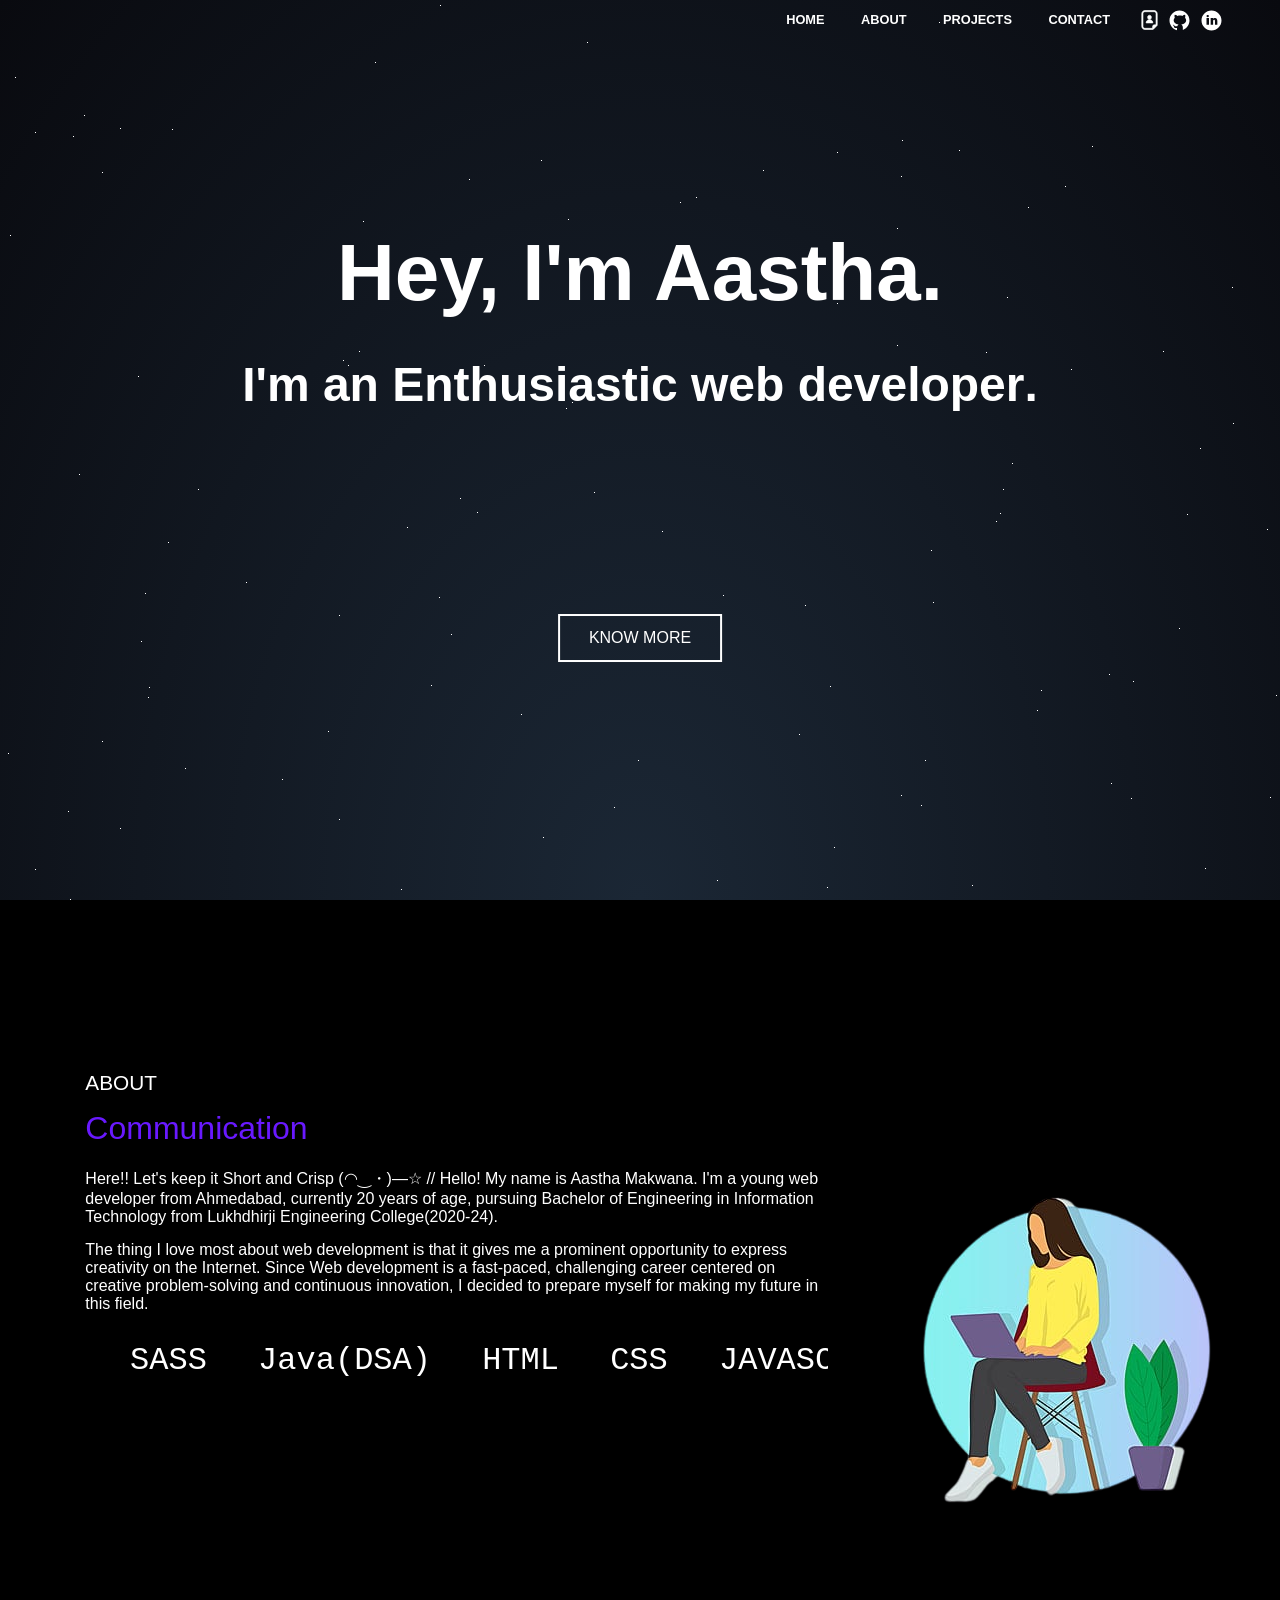
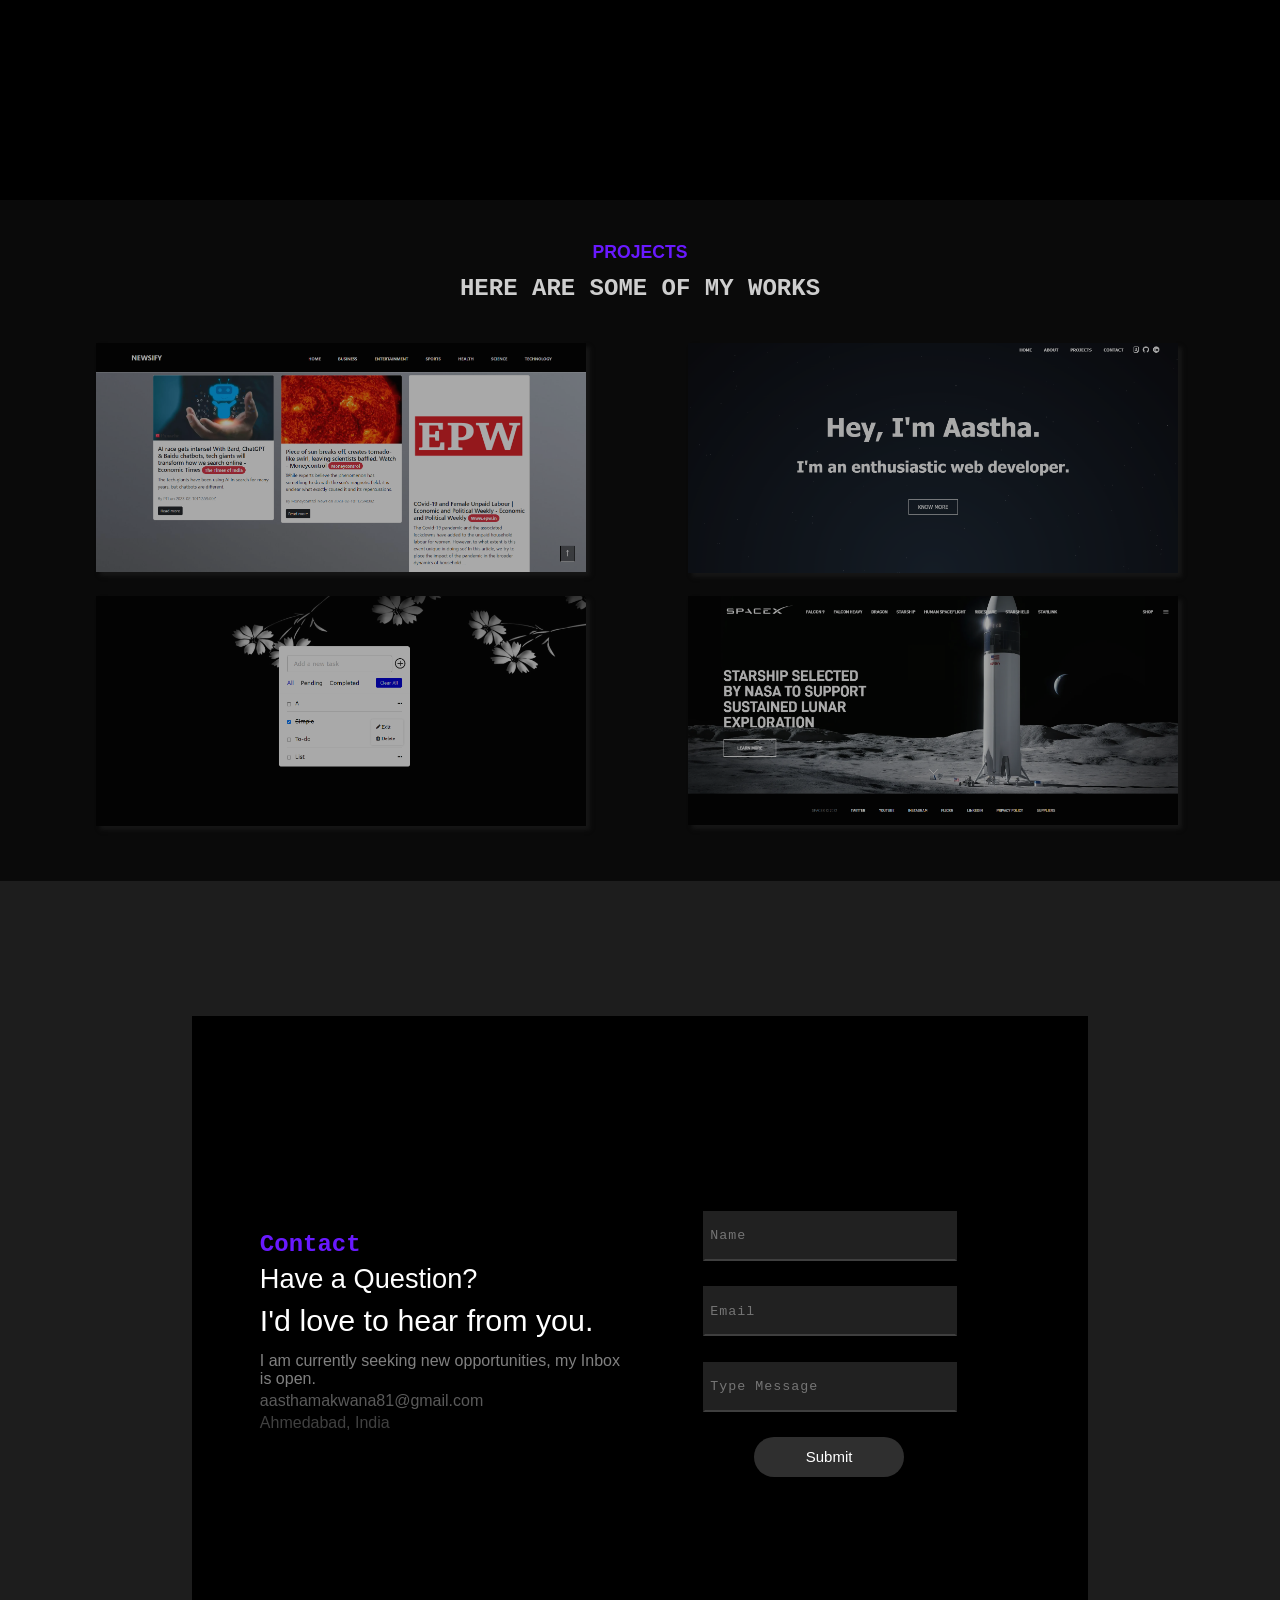
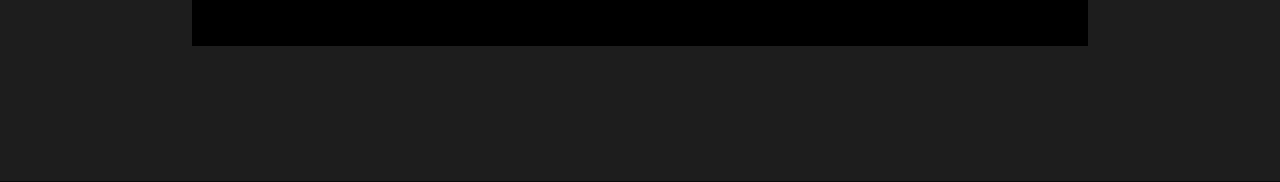
==== index.html @ 61e545b4 "Add files via upload" ====
<!DOCTYPE html>
<html lang="en">
<head>
    <meta charset="UTF-8">
    <meta http-equiv="X-UA-Compatible" content="IE=edge">
    <meta name="viewport" content="width=device-width, initial-scale=1.0">
    <link rel="stylesheet" href="style.css">
    <link rel="stylesheet" href="main.css">
    <link rel="apple-touch-icon" sizes="180x180" href="/apple-touch-icon.png">
    <link rel="icon" type="image/png" sizes="32x32" href="/favicon-32x32.png">
    <link rel="icon" type="image/png" sizes="16x16" href="/favicon-16x16.png">
    <link rel="manifest" href="/site.webmanifest">
    <title>Aastha | Portfolio</title>
</head>

<body>
    <div class="maincon">
        <header>

            <nav id="navbar">
                <ul>
                    <li><a href="#home">HOME</a></li>
                    <li><a href="#about">ABOUT</a></li>
                    <li><a href="#projects">PROJECTS</a></li>
                    <li><a href="#contact" class="li4contact">CONTACT</a></li>
                </ul>
                <!-- #toolbar=0 -->
                <a href="Aastha (6) (1).pdf" target="_blank" class="download-icon tooltip"
                    style="padding:8px; padding-left: 30px; padding-right: 0; padding-top: 10px;">
                    <span class="tooltiptext3">Resume</span>
                    <svg height="20" width="19" style="fill:#000000;" version="1.1" id="_x32_"
                        xmlns="http://www.w3.org/2000/svg" xmlns:xlink="http://www.w3.org/1999/xlink"
                        viewBox="0 0 512.00 512.00" xml:space="preserve" fill="#ffffff" stroke="#ffffff"
                        stroke-width="16.896" transform="matrix(1, 0, 0, 1, 0, 0)rotate(0)">
                        <g id="SVGRepo_bgCarrier" stroke-width="0"></g>
                        <g id="SVGRepo_tracerCarrier" stroke-linecap="round" stroke-linejoin="round" stroke="#CCCCCC"
                            stroke-width="2.048"></g>
                        <g id="SVGRepo_iconCarrier">
                            <style type="text/css">
                                .st0 {
                                    fill: #ffffff;
                                }
                            </style>
                            <g>
                                <path class="st0"
                                    d="M276.239,252.183c-6.37,2.127-13.165,3.308-20.239,3.308c-7.074,0-13.87-1.181-20.24-3.308 c-46.272,7.599-70.489,41.608-70.489,82.877H256h90.728C346.728,293.791,322.515,259.782,276.239,252.183z">
                                </path>
                                <path class="st0"
                                    d="M256,240.788c27.43,0,49.658-22.24,49.658-49.666v-14.087c0-27.426-22.228-49.659-49.658-49.659 c-27.43,0-49.658,22.233-49.658,49.659v14.087C206.342,218.548,228.57,240.788,256,240.788z">
                                </path>
                                <path class="st0"
                                    d="M378.4,0H133.582C86.234,0,47.7,38.542,47.7,85.899v340.22C47.7,473.476,86.234,512,133.582,512h205.695 h13.175l9.318-9.301l93.229-93.229l9.301-9.31v-13.174V85.899C464.3,38.542,425.766,0,378.4,0z M432.497,386.985H384.35 c-24.882,0-45.074,20.183-45.074,45.073v48.139H133.582c-29.866,0-54.078-24.221-54.078-54.078V85.899 c0-29.874,24.212-54.096,54.078-54.096H378.4c29.876,0,54.096,24.222,54.096,54.096V386.985z">
                                </path>
                            </g>
                        </g>
                    </svg>
                </a>

                <a href="https://github.com/Aurora26623" target="_blank" class="git-icon tooltip"
                    style="padding:8px; padding-right: 0;">
                    <span class="tooltiptext">Github</span>
                    <svg xmlns="http://www.w3.org/2000/svg" x="0px" y="0px" width="25" height="25" viewBox="0,0,256,256"
                        style="fill:#000000;">
                        <g fill-opacity="0" fill="#dddddd" fill-rule="nonzero" stroke="none" stroke-width="1"
                            stroke-linecap="butt" stroke-linejoin="miter" stroke-miterlimit="10" stroke-dasharray=""
                            stroke-dashoffset="0" font-family="none" font-weight="none" font-size="none"
                            text-anchor="none" style="mix-blend-mode: normal">
                            <path d="M0,256v-256h256v256z" id="bgRectangle"></path>
                        </g>
                        <g fill="#ffffff" fill-rule="nonzero" stroke="none" stroke-width="1" stroke-linecap="butt"
                            stroke-linejoin="miter" stroke-miterlimit="10" stroke-dasharray="" stroke-dashoffset="0"
                            font-family="none" font-weight="none" font-size="none" text-anchor="none"
                            style="mix-blend-mode: normal">
                            <g transform="scale(8.53333,8.53333)">
                                <path
                                    d="M15,3c-6.627,0 -12,5.373 -12,12c0,5.623 3.872,10.328 9.092,11.63c-0.056,-0.162 -0.092,-0.35 -0.092,-0.583v-2.051c-0.487,0 -1.303,0 -1.508,0c-0.821,0 -1.551,-0.353 -1.905,-1.009c-0.393,-0.729 -0.461,-1.844 -1.435,-2.526c-0.289,-0.227 -0.069,-0.486 0.264,-0.451c0.615,0.174 1.125,0.596 1.605,1.222c0.478,0.627 0.703,0.769 1.596,0.769c0.433,0 1.081,-0.025 1.691,-0.121c0.328,-0.833 0.895,-1.6 1.588,-1.962c-3.996,-0.411 -5.903,-2.399 -5.903,-5.098c0,-1.162 0.495,-2.286 1.336,-3.233c-0.276,-0.94 -0.623,-2.857 0.106,-3.587c1.798,0 2.885,1.166 3.146,1.481c0.896,-0.307 1.88,-0.481 2.914,-0.481c1.036,0 2.024,0.174 2.922,0.483c0.258,-0.313 1.346,-1.483 3.148,-1.483c0.732,0.731 0.381,2.656 0.102,3.594c0.836,0.945 1.328,2.066 1.328,3.226c0,2.697 -1.904,4.684 -5.894,5.097c1.098,0.573 1.899,2.183 1.899,3.396v2.734c0,0.104 -0.023,0.179 -0.035,0.268c4.676,-1.639 8.035,-6.079 8.035,-11.315c0,-6.627 -5.373,-12 -12,-12z">
                                </path>
                            </g>
                        </g>
                    </svg>
                </a>
                <a href="https://www.linkedin.com/in/aastha-makwana-321952209/" target="_blank"
                    class="linkedin-icon tooltip" style="padding:8px; padding-left: 7px;">
                    <span class="tooltiptext2">Linkedin</span>
                    <svg xmlns="http://www.w3.org/2000/svg" x="0px" y="0px" width="25" height="25" viewBox="0,0,256,256"
                        style="fill:#000000;">
                        <g fill-opacity="0" fill="#0f1922" fill-rule="nonzero" stroke="none" stroke-width="1"
                            stroke-linecap="butt" stroke-linejoin="miter" stroke-miterlimit="10" stroke-dasharray=""
                            stroke-dashoffset="0" font-family="none" font-weight="none" font-size="none"
                            text-anchor="none" style="mix-blend-mode: normal">
                            <path d="M0,256v-256h256v256z" id="bgRectangle"></path>
                        </g>
                        <g fill="#ffffff" fill-rule="nonzero" stroke="none" stroke-width="1" stroke-linecap="butt"
                            stroke-linejoin="miter" stroke-miterlimit="10" stroke-dasharray="" stroke-dashoffset="0"
                            font-family="none" font-weight="none" font-size="none" text-anchor="none"
                            style="mix-blend-mode: normal">
                            <g transform="scale(8.53333,8.53333)">
                                <path
                                    d="M15,3c-6.627,0 -12,5.373 -12,12c0,6.627 5.373,12 12,12c6.627,0 12,-5.373 12,-12c0,-6.627 -5.373,-12 -12,-12zM10.496,8.403c0.842,0 1.403,0.561 1.403,1.309c0,0.748 -0.561,1.309 -1.496,1.309c-0.842,0.001 -1.403,-0.561 -1.403,-1.309c0,-0.748 0.561,-1.309 1.496,-1.309zM12,20h-3v-8h3zM22,20h-2.824v-4.372c0,-1.209 -0.753,-1.488 -1.035,-1.488c-0.282,0 -1.224,0.186 -1.224,1.488c0,0.186 0,4.372 0,4.372h-2.917v-8h2.918v1.116c0.376,-0.651 1.129,-1.116 2.541,-1.116c1.412,0 2.541,1.116 2.541,3.628z">
                                </path>
                            </g>
                        </g>
                    </svg>
                </a>

            </nav>


        </header>

        <div class="everything">

            <div class="center" id="preloader">
                <div class="wave"></div>
                <div class="wave"></div>
                <div class="wave"></div>
                <div class="wave"></div>
                <div class="wave"></div>
                <div class="wave"></div>
                <div class="wave"></div>
                <div class="wave"></div>
                <div class="wave"></div>
                <div class="wave"></div>
            </div>

            <section id="home">
                <div id="hamburger-icon" onclick="toggleMobileMenu(this)">
                    <div class="bar1"></div>
                    <div class="bar2"></div>
                    <div class="bar3"></div>
                    <ul class="mobile-menu">
                        <li style="margin-top: 8rem;"><a href="#home">Home</a></li>
                        <li><a href="#about">About</a></li>
                        <li><a href="#projects">Projects</a></li>
                        <li><a a href="#contact">Contact</a></li>
                        <hr style="width:20%; color:grey; opacity: 0.1; margin-top: 15px; margin-bottom: 10px;">
                        <li>
                            <a href="Aastha (6) (1).pdf" target="_blank" class="download-icon" style="padding:8px; padding-right: 0;">
                                <svg height="20" width="20" style="fill:#000000;" version="1.1" id="_x32_"
                                    xmlns="http://www.w3.org/2000/svg" xmlns:xlink="http://www.w3.org/1999/xlink"
                                    viewBox="0 0 512.00 512.00" xml:space="preserve" fill="#ffffff" stroke="#ffffff"
                                    stroke-width="16.896" transform="matrix(1, 0, 0, 1, 0, 0)rotate(0)">
                                    <g id="SVGRepo_bgCarrier" stroke-width="0"></g>
                                    <g id="SVGRepo_tracerCarrier" stroke-linecap="round" stroke-linejoin="round"
                                        stroke="#CCCCCC" stroke-width="2.048"></g>
                                    <g id="SVGRepo_iconCarrier">
                                        <style type="text/css">
                                            .st0 {
                                                fill: #ffffff;
                                            }
                                        </style>
                                        <g>
                                            <path class="st0"
                                                d="M276.239,252.183c-6.37,2.127-13.165,3.308-20.239,3.308c-7.074,0-13.87-1.181-20.24-3.308 c-46.272,7.599-70.489,41.608-70.489,82.877H256h90.728C346.728,293.791,322.515,259.782,276.239,252.183z">
                                            </path>
                                            <path class="st0"
                                                d="M256,240.788c27.43,0,49.658-22.24,49.658-49.666v-14.087c0-27.426-22.228-49.659-49.658-49.659 c-27.43,0-49.658,22.233-49.658,49.659v14.087C206.342,218.548,228.57,240.788,256,240.788z">
                                            </path>
                                            <path class="st0"
                                                d="M378.4,0H133.582C86.234,0,47.7,38.542,47.7,85.899v340.22C47.7,473.476,86.234,512,133.582,512h205.695 h13.175l9.318-9.301l93.229-93.229l9.301-9.31v-13.174V85.899C464.3,38.542,425.766,0,378.4,0z M432.497,386.985H384.35 c-24.882,0-45.074,20.183-45.074,45.073v48.139H133.582c-29.866,0-54.078-24.221-54.078-54.078V85.899 c0-29.874,24.212-54.096,54.078-54.096H378.4c29.876,0,54.096,24.222,54.096,54.096V386.985z">
                                            </path>
                                        </g>
                                    </g>
                                </svg>
                            </a>

                            <a href="https://github.com/Aurora26623" target="_blank" class="git-icon"
                                style="padding:8px; padding-right: 0;">
                                <svg xmlns="http://www.w3.org/2000/svg" x="0px" y="0px" width="25" height="25"
                                    viewBox="0,0,256,256" style="fill:#000000;">
                                    <g fill-opacity="0" fill="#dddddd" fill-rule="nonzero" stroke="none"
                                        stroke-width="1" stroke-linecap="butt" stroke-linejoin="miter"
                                        stroke-miterlimit="10" stroke-dasharray="" stroke-dashoffset="0"
                                        font-family="none" font-weight="none" font-size="none" text-anchor="none"
                                        style="mix-blend-mode: normal">
                                        <path d="M0,256v-256h256v256z" id="bgRectangle"></path>
                                    </g>
                                    <g fill="#ffffff" fill-rule="nonzero" stroke="none" stroke-width="1"
                                        stroke-linecap="butt" stroke-linejoin="miter" stroke-miterlimit="10"
                                        stroke-dasharray="" stroke-dashoffset="0" font-family="none" font-weight="none"
                                        font-size="none" text-anchor="none" style="mix-blend-mode: normal">
                                        <g transform="scale(8.53333,8.53333)">
                                            <path
                                                d="M15,3c-6.627,0 -12,5.373 -12,12c0,5.623 3.872,10.328 9.092,11.63c-0.056,-0.162 -0.092,-0.35 -0.092,-0.583v-2.051c-0.487,0 -1.303,0 -1.508,0c-0.821,0 -1.551,-0.353 -1.905,-1.009c-0.393,-0.729 -0.461,-1.844 -1.435,-2.526c-0.289,-0.227 -0.069,-0.486 0.264,-0.451c0.615,0.174 1.125,0.596 1.605,1.222c0.478,0.627 0.703,0.769 1.596,0.769c0.433,0 1.081,-0.025 1.691,-0.121c0.328,-0.833 0.895,-1.6 1.588,-1.962c-3.996,-0.411 -5.903,-2.399 -5.903,-5.098c0,-1.162 0.495,-2.286 1.336,-3.233c-0.276,-0.94 -0.623,-2.857 0.106,-3.587c1.798,0 2.885,1.166 3.146,1.481c0.896,-0.307 1.88,-0.481 2.914,-0.481c1.036,0 2.024,0.174 2.922,0.483c0.258,-0.313 1.346,-1.483 3.148,-1.483c0.732,0.731 0.381,2.656 0.102,3.594c0.836,0.945 1.328,2.066 1.328,3.226c0,2.697 -1.904,4.684 -5.894,5.097c1.098,0.573 1.899,2.183 1.899,3.396v2.734c0,0.104 -0.023,0.179 -0.035,0.268c4.676,-1.639 8.035,-6.079 8.035,-11.315c0,-6.627 -5.373,-12 -12,-12z">
                                            </path>
                                        </g>
                                    </g>
                                </svg>
                            </a>

                            <a href="https://www.linkedin.com/in/aastha-makwana-321952209/" target="_blank"
                                class="linkedin-icon" style=" padding:8px; padding-left: 7px;">
                                <svg xmlns="http://www.w3.org/2000/svg" x="0px" y="0px" width="25" height="25"
                                    viewBox="0,0,256,256" style="fill:#000000;">
                                    <g fill-opacity="0" fill="#0f1922" fill-rule="nonzero" stroke="none"
                                        stroke-width="1" stroke-linecap="butt" stroke-linejoin="miter"
                                        stroke-miterlimit="10" stroke-dasharray="" stroke-dashoffset="0"
                                        font-family="none" font-weight="none" font-size="none" text-anchor="none"
                                        style="mix-blend-mode: normal">
                                        <path d="M0,256v-256h256v256z" id="bgRectangle"></path>
                                    </g>
                                    <g fill="#ffffff" fill-rule="nonzero" stroke="none" stroke-width="1"
                                        stroke-linecap="butt" stroke-linejoin="miter" stroke-miterlimit="10"
                                        stroke-dasharray="" stroke-dashoffset="0" font-family="none" font-weight="none"
                                        font-size="none" text-anchor="none" style="mix-blend-mode: normal">
                                        <g transform="scale(8.53333,8.53333)">
                                            <path
                                                d="M15,3c-6.627,0 -12,5.373 -12,12c0,6.627 5.373,12 12,12c6.627,0 12,-5.373 12,-12c0,-6.627 -5.373,-12 -12,-12zM10.496,8.403c0.842,0 1.403,0.561 1.403,1.309c0,0.748 -0.561,1.309 -1.496,1.309c-0.842,0.001 -1.403,-0.561 -1.403,-1.309c0,-0.748 0.561,-1.309 1.496,-1.309zM12,20h-3v-8h3zM22,20h-2.824v-4.372c0,-1.209 -0.753,-1.488 -1.035,-1.488c-0.282,0 -1.224,0.186 -1.224,1.488c0,0.186 0,4.372 0,4.372h-2.917v-8h2.918v1.116c0.376,-0.651 1.129,-1.116 2.541,-1.116c1.412,0 2.541,1.116 2.541,3.628z">
                                            </path>
                                        </g>
                                    </g>
                                </svg>
                            </a>
                        </li>
                    </ul>
                </div>
                <div id='stars'></div>
                <div id='stars2'></div>
                <div id='stars3'></div>
                <div class="content">
                    <div class="content-text" id="content-text">
                        <!-- <p class="a">Hi there, My Name is</p> -->
                        <p class="b">Hey, <br class="break"/> I'm Aastha.</p>
                        <p class="c">
                            <span class="hspan">I'm</span><span class="hspan">&nbsp;</span><span class="hspan">an</span><span class="hspan">&nbsp;</span><span class="hspan">Enthusiastic</span><span class="hspan">&nbsp;</span><span>web</span><span>&nbsp;</span><span>developer</span><span class="hspan">.</span>
                        </p>
                        <div class="middle">
                            <a href="#about"> <button class="km-btn" id="km-btn">Know More</button> </a>
                        </div>
                    </div>
                </div>
            </section>




            <section id="about">

                <div class="about-image" style="background-color:#000000;">
                    <img src="women.png" alt="inf">
                </div>
                <div class="about-content">
                    <p class="about-heading" style="color:#fff">ABOUT</p>
                    <h4 class="wordCarousel">
                        <div>
                            <ul class="flip5">
                                <li>Communication</li>
                                <li>Problem Solving</li>
                                <li>Fiction Reader</li>
                                <li>Detail-Oriented</li>
                                <li>Creative</li>
                            </ul>
                        </div>
                    </h4>
                    <p class="bb">Here!! Let's keep it Short and Crisp (⁠◠⁠‿⁠・⁠)⁠—⁠☆ // Hello! My name is Aastha Makwana. I'm a young web developer from Ahmedabad, currently
                        20
                        years of age,
                        pursuing Bachelor of Engineering in Information Technology from Lukhdhirji Engineering
                        College(2020-24).
                    </p>
                    <p class="cc">The thing I love most about web development is that it gives me a prominent
                        opportunity to
                        express creativity on the Internet. Since Web development is a fast-paced, challenging career
                        centered
                        on
                        creative problem-solving and continuous innovation, I decided to prepare myself for making my
                        future
                        in
                        this field.
                    </p>
                    <div class="table center">
                        <div class="monitor-wrapper center">
                            <div class="monitor center">
                                <p>HTML CSS JAVASCRIPT REACT Node-JS SASS Java(DSA) HTML CSS JAVASCRIPT REACT Node-JS
                                    SASS
                                    Java(DSA) HTML CSS JAVASCRIPT REACT Node-JS SASS Java(DSA) HTML CSS JAVASCRIPT REACT
                                    Node-JS SASS Java(DSA) HTML CSS JAVASCRIPT REACT Node-JS SASS Java(DSA) HTML CSS
                                    JAVASCRIPT REACT Node-JS SASS Java(DSA) HTML CSS JAVASCRIPT REACT Node-JS SASS
                                    Java(DSA)
                                    HTML CSS JAVASCRIPT REACT Node-JS SASS Java(DSA)</p>
                            </div>
                        </div>
                    </div>
                </div>
            </section>



            <section id="projects">
                <div class="project-main">
                    <p class="project-section-heading1">Projects</p>
                <p class="project-section-heading2" id="project-heading">Here are some of my works</p>
                <div class="project-container">
                    <div class="box-about" id="box1">
                        <a href="#img1"><img src="Screenshot (113).png" alt="" srcset="">
                        </a>
                    </div>
                    <div class="box-about" id="box2">
                        <a href="#img2">
                            <img src="Screenshot (130).png" alt="" srcset="">
                        </a>
                    </div>
                    <div class="box-about" id="box3">
                        <a href="#img3">
                            <img src="Screenshot (135).png" alt="" srcset="">
                        </a>
                    </div>
                    <div class="box-about" id="box4">
                        <a href="#img4">
                            <img src="Screenshot (134).png" alt="" srcset="">
                        </a>
                    </div>

                    <!-- hidden pics -->
                    <a href="#projects" class="lightbox" id="img1" style="background:black">
                        <span style="background-image: url(Screenshot\ \(113\).png)">
                            <p class="page3spantitle"> Newsify is react-based real-time news application.</p>
                        </span>
                    </a>
                    <a href="#projects" class="lightbox" id="img2">
                        <span style="background-image: url(Screenshot\ \(130\).png)">
                            <p class="page3spantitle">The minimalist portfolio you are looking at right now is also one of my
                                projects.</p>
                        </span>
                    </a>
                    <a href="#projects" class="lightbox" id="img3">
                        <span style="background-image: url(Screenshot\ \(135\).png)">
                            <p class="page3spantitle">Simple To-do list for better task management.</p>
                        </span>
                    </a>
                    <a href="#projects" class="lightbox" id="img4">
                        <span style="background-image: url(Screenshot\ \(134\).png)">
                            <p class="page3spantitle">Clone of Spacex</p>
                        </span>
                    </a>
                </div>
            </div>
            </section>




            <section class="contact" id="contact">
                <div class="contact-page">
                    <div class="contact-content">
                        <div class="contact-heading">
                            Contact
                        </div>
                        <div class="contact-description">
                            <p class="cd1">Have a Question?</p>
                            <p class="cd2">I'd love to hear from you.</p>
                            <p class="cd3">I am currently seeking new opportunities, my Inbox is open.
                            </p>
                            <p class="cd4"><a href="mailto: aasthamakwana81@gmail.com"
                                    target="_blank">aasthamakwana81@gmail.com</a></p>
                            <p class="cd5"><a href="https://goo.gl/maps/2HEFnKBiEqW8FuBF9" target="_blank">
                                    Ahmedabad, India
                                </a>
                            </p>
                        </div>
                    </div>
                    <div class="mail-sender">
                        <form action="https://getform.io/f/72321a0c-ddcc-4903-a790-cdfcdd65b4ff" method="POST">
                            <input id="textsend" placeholder="Name" class="input mailbox firstm" name="name" type="text" required>
                            <input id="mailmail" placeholder="Email" class="input mailbox" name="email" type="email" required>
                            <input placeholder="Type Message" class="input mailbox" name="message" type="text">
                            <button id="btn" type="submit">
                                <p id="btnText">Submit</p>
                                <div class="check-box">
                                    <svg xmlns="http://www.w3.org/2000/svg" viewBox="0 0 50 50">
                                        <path fill="transparent" d="M14.1 27.2l7.1 7.2 16.7-16.8" />
                                    </svg>
                                </div>
                            </button>
                        </form>
                    </div>
                </div>
            </section>

        </div>
    </div>
    <script src="script.js"></script>
</body>

</html>
---- style.css ----
* {
  margin: 0;
  padding: 0;
  box-sizing: border-box;
  font-family: Tahoma, sans-serif;
}

body {
  height: 100vh;
  /* background: radial-gradient(ellipse at bottom, #1b2735 0%, #090a0f 100%); */
  background:#0a0a0a;
  overflow-anchor: none !important;
}

.border {
  border: 2px solid yellow;
}

section {
  width: 100%;
  height: 100%;
}

.everything {
  width: 100%;
}

/* --------------------Pre-loader-------------------- */

.center {
  height: 100vh;
  display: flex;
  justify-content: center;
  align-items: center;
  background: #000;
}

#preloader {
  background-color: #000;
  width: 100%;
  position: fixed;
  z-index: 1000;
}

.wave {
  width: 5px;
  height: 100px;
  background: linear-gradient(45deg, cyan, #fff);
  margin: 10px;
  animation: wave 1s linear infinite;
  border-radius: 20px;
}

.wave:nth-child(2) {
  animation-delay: 0.1s;
}

.wave:nth-child(3) {
  animation-delay: 0.2s;
}

.wave:nth-child(4) {
  animation-delay: 0.3s;
}

.wave:nth-child(5) {
  animation-delay: 0.4s;
}

.wave:nth-child(6) {
  animation-delay: 0.5s;
}

.wave:nth-child(7) {
  animation-delay: 0.6s;
}

.wave:nth-child(8) {
  animation-delay: 0.7s;
}

.wave:nth-child(9) {
  animation-delay: 0.8s;
}

.wave:nth-child(10) {
  animation-delay: 0.9s;
}

@keyframes wave {
  0% {
    transform: scale(0);
  }

  50% {
    transform: scale(1);
  }

  100% {
    transform: scale(0);
  }
}

/* -----------------------------First-page----------------------------*/

#home {
  background-size: 100% 100%;
  color: #fff;
  width: 100%;
  height: 100vh !important;
  display: grid;
  grid-template-columns: 1fr;
  grid-template-rows: 0.2fr 1fr;
  grid-template-areas: "nav" "content";
  grid-column-gap: 0px;
  grid-row-gap: 0px;
}

.content {
  grid-area: content;
  text-align: center;
}

#home {
  background: radial-gradient(ellipse at bottom, #1b2735 0%, #090a0f 100%);
  overflow: hidden;
}

/*stars-animated background*/

#stars {
  width: 1px;
  height: 1px;
  background: transparent;
  box-shadow: 68px 811px #FFF, 148px 697px #FFF, 97px 1174px #FFF, 1336px 415px #FFF, 810px 1896px #FFF, 198px 489px #FFF, 808px 1490px #FFF, 334px 1102px #FFF, 439px 597px #FFF, 638px 760px #FFF, 1564px 1916px #FFF, 1817px 928px #FFF, 339px 819px #FFF, 1007px 297px #FFF, 1352px 933px #FFF, 556px 1923px #FFF, 1783px 174px #FFF, 1873px 1977px #FFF, 862px 1435px #FFF, 1178px 1089px #FFF, 48px 1998px #FFF, 563px 1718px #FFF, 1442px 92px #FFF, 1382px 675px #FFF, 1536px 1450px #FFF, 1454px 1149px #FFF, 1146px 1121px #FFF, 1740px 45px #FFF, 257px 1716px #FFF, 471px 1193px #FFF, 120px 128px #FFF, 834px 847px #FFF, 440px 5px #FFF, 776px 1331px #FFF, 1304px 213px #FFF, 1011px 1829px #FFF, 185px 768px #FFF, 1165px 914px #FFF, 1233px 423px #FFF, 363px 221px #FFF, 44px 1329px #FFF, 404px 1945px #FFF, 921px 1500px #FFF, 1345px 1473px #FFF, 343px 360px #FFF, 1071px 369px #FFF, 388px 982px #FFF, 51px 1426px #FFF, 491px 1317px #FFF, 1549px 1697px #FFF, 692px 1347px #FFF, 567px 1350px #FFF, 1012px 463px #FFF, 172px 129px #FFF, 556px 1882px #FFF, 1205px 868px #FFF, 1154px 1469px #FFF, 599px 1883px #FFF, 856px 1128px #FFF, 5px 1645px #FFF, 1553px 75px #FFF, 1471px 263px #FFF, 1181px 1426px #FFF, 1982px 309px #FFF, 548px 1530px #FFF, 1312px 1072px #FFF, 901px 795px #FFF, 431px 685px #FFF, 897px 228px #FFF, 837px 303px #FFF, 57px 901px #FFF, 1784px 1189px #FFF, 996px 521px #FFF, 1550px 155px #FFF, 1026px 1559px #FFF, 1062px 1097px #FFF, 1776px 1115px #FFF, 1915px 143px #FFF, 1133px 681px #FFF, 897px 345px #FFF, 1358px 702px #FFF, 1691px 504px #FFF, 1616px 1529px #FFF, 763px 170px #FFF, 407px 527px #FFF, 902px 140px #FFF, 147px 1530px #FFF, 1331px 1336px #FFF, 1525px 1904px #FFF, 23px 1745px #FFF, 484px 365px #FFF, 359px 351px #FFF, 1603px 139px #FFF, 325px 1424px #FFF, 1505px 632px #FFF, 696px 197px #FFF, 324px 1318px #FFF, 519px 1315px #FFF, 1402px 1711px #FFF, 680px 1766px #FFF, 90px 1175px #FFF, 1940px 321px #FFF, 661px 940px #FFF, 676px 1463px #FFF, 1655px 202px #FFF, 1109px 674px #FFF, 1036px 1905px #FFF, 1057px 1490px #FFF, 79px 474px #FFF, 231px 1905px #FFF, 655px 1266px #FFF, 1757px 1338px #FFF, 138px 376px #FFF, 805px 1534px #FFF, 1748px 218px #FFF, 40px 1302px #FFF, 904px 1849px #FFF, 1395px 802px #FFF, 1092px 146px #FFF, 1314px 994px #FFF, 723px 595px #FFF, 451px 634px #FFF, 309px 1902px #FFF, 1065px 186px #FFF, 1616px 1128px #FFF, 1764px 810px #FFF, 528px 1930px #FFF, 989px 1678px #FFF, 1465px 1207px #FFF, 1602px 1464px #FFF, 824px 947px #FFF, 680px 1920px #FFF, 1927px 1469px #FFF, 251px 1700px #FFF, 572px 402px #FFF, 8px 753px #FFF, 837px 152px #FFF, 1228px 1933px #FFF, 1422px 860px #FFF, 1854px 1964px #FFF, 1839px 1667px #FFF, 117px 1422px #FFF, 662px 531px #FFF, 1703px 1877px #FFF, 1401px 43px #FFF, 1200px 448px #FFF, 1878px 1111px #FFF, 1187px 514px #FFF, 1432px 1135px #FFF, 836px 1195px #FFF, 1495px 1849px #FFF, 35px 132px #FFF, 1511px 928px #FFF, 1219px 1461px #FFF, 1098px 1759px #FFF, 375px 62px #FFF, 1273px 1788px #FFF, 1276px 695px #FFF, 1524px 645px #FFF, 339px 1316px #FFF, 717px 880px #FFF, 157px 1887px #FFF, 1163px 351px #FFF, 460px 498px #FFF, 985px 1148px #FFF, 1335px 1522px #FFF, 15px 77px #FFF, 1041px 690px #FFF, 677px 1219px #FFF, 1586px 241px #FFF, 1953px 473px #FFF, 566px 408px #FFF, 479px 1354px #FFF, 102px 172px #FFF, 35px 869px #FFF, 1556px 256px #FFF, 1887px 902px #FFF, 1557px 1178px #FFF, 1529px 1769px #FFF, 188px 1910px #FFF, 250px 1945px #FFF, 614px 807px #FFF, 339px 615px #FFF, 1143px 1296px #FFF, 907px 974px #FFF, 97px 1970px #FFF, 1602px 1008px #FFF, 1876px 65px #FFF, 972px 885px #FFF, 801px 1306px #FFF, 870px 1290px #FFF, 1468px 1193px #FFF, 754px 1318px #FFF, 385px 1091px #FFF, 1362px 234px #FFF, 96px 1320px #FFF, 568px 219px #FFF, 1522px 326px #FFF, 810px 293px #FFF, 1835px 283px #FFF, 1913px 972px #FFF, 282px 779px #FFF, 492px 1877px #FFF, 323px 1078px #FFF, 268px 1694px #FFF, 1275px 1471px #FFF, 1175px 1571px #FFF, 1445px 962px #FFF, 1969px 1154px #FFF, 136px 903px #FFF, 1038px 1404px #FFF, 1101px 1286px #FFF, 354px 1745px #FFF, 156px 1692px #FFF, 52px 1113px #FFF, 921px 805px #FFF, 1855px 1816px #FFF, 477px 512px #FFF, 1433px 198px #FFF, 993px 1025px #FFF, 145px 593px #FFF, 1755px 922px #FFF, 680px 202px #FFF, 1057px 1012px #FFF, 1000px 513px #FFF, 469px 179px #FFF, 1238px 1787px #FFF, 1875px 162px #FFF, 70px 899px #FFF, 1084px 995px #FFF, 391px 1505px #FFF, 149px 687px #FFF, 1129px 1555px #FFF, 920px 1406px #FFF, 847px 1437px #FFF, 1866px 884px #FFF, 1037px 710px #FFF, 727px 1301px #FFF, 64px 1669px #FFF, 1350px 1245px #FFF, 799px 1977px #FFF, 532px 1287px #FFF, 594px 492px #FFF, 1369px 527px #FFF, 855px 1734px #FFF, 1716px 397px #FFF, 504px 1047px #FFF, 986px 352px #FFF, 1364px 1253px #FFF, 1563px 1012px #FFF, 715px 1941px #FFF, 348px 365px #FFF, 1525px 870px #FFF, 933px 602px #FFF, 483px 1355px #FFF, 1662px 1125px #FFF, 392px 1684px #FFF, 543px 837px #FFF, 73px 136px #FFF, 1885px 201px #FFF, 991px 1833px #FFF, 587px 42px #FFF, 1213px 1185px #FFF, 799px 734px #FFF, 301px 1686px #FFF, 659px 1674px #FFF, 141px 641px #FFF, 481px 1259px #FFF, 1899px 993px #FFF, 1201px 1211px #FFF, 1776px 689px #FFF, 1992px 1728px #FFF, 97px 1916px #FFF, 786px 1603px #FFF, 1950px 1880px #FFF, 541px 160px #FFF, 120px 828px #FFF, 436px 1383px #FFF, 229px 1548px #FFF, 187px 1216px #FFF, 1515px 604px #FFF, 1671px 911px #FFF, 592px 1325px #FFF, 1681px 1341px #FFF, 650px 1265px #FFF, 901px 176px #FFF, 931px 550px #FFF, 1612px 364px #FFF, 1718px 526px #FFF, 399px 1960px #FFF, 1475px 1367px #FFF, 1975px 248px #FFF, 1311px 1751px #FFF, 958px 1108px #FFF, 1363px 387px #FFF, 386px 1111px #FFF, 1851px 120px #FFF, 1531px 1049px #FFF, 1028px 207px #FFF, 1959px 787px #FFF, 678px 996px #FFF, 1107px 916px #FFF, 548px 1259px #FFF, 1408px 1002px #FFF, 1003px 489px #FFF, 1267px 529px #FFF, 983px 1042px #FFF, 1957px 674px #FFF, 1872px 712px #FFF, 1787px 1366px #FFF, 565px 936px #FFF, 1367px 305px #FFF, 1724px 1220px #FFF, 324px 1471px #FFF, 830px 686px #FFF, 91px 1946px #FFF, 1131px 798px #FFF, 152px 1100px #FFF, 1999px 146px #FFF, 1270px 797px #FFF, 716px 1015px #FFF, 1705px 423px #FFF, 1004px 1895px #FFF, 98px 1647px #FFF, 168px 542px #FFF, 827px 887px #FFF, 1670px 48px #FFF, 1461px 1861px #FFF, 10px 235px #FFF, 1280px 72px #FFF, 396px 1443px #FFF, 603px 1332px #FFF, 914px 926px #FFF, 261px 1592px #FFF, 1292px 994px #FFF, 213px 1114px #FFF, 1650px 1251px #FFF, 1662px 1125px #FFF, 392px 1684px #FFF, 543px 837px #FFF, 73px 136px #FFF, 1885px 201px #FFF, 991px 1833px #FFF, 587px 42px #FFF, 1213px 1185px #FFF, 799px 734px #FFF, 301px 1686px #FFF, 659px 1674px #FFF, 141px 641px #FFF, 481px 1259px #FFF, 1899px 993px #FFF, 1201px 1211px #FFF, 1776px 689px #FFF, 1992px 1728px #FFF, 97px 1916px #FFF, 786px 1603px #FFF, 1950px 1880px #FFF, 541px 160px #FFF, 120px 828px #FFF, 436px 1383px #FFF, 229px 1548px #FFF, 187px 1216px #FFF, 1515px 604px #FFF, 1671px 911px #FFF, 592px 1325px #FFF, 1681px 1341px #FFF, 650px 1265px #FFF, 901px 176px #FFF, 931px 550px #FFF, 1612px 364px #FFF, 1718px 526px #FFF, 399px 1960px #FFF, 1475px 1367px #FFF, 1975px 248px #FFF, 1311px 1751px #FFF, 958px 1108px #FFF, 1363px 387px #FFF, 386px 1111px #FFF, 1851px 120px #FFF, 1531px 1049px #FFF, 1028px 207px #FFF, 1959px 787px #FFF, 678px 996px #FFF, 1107px 916px #FFF, 548px 1259px #FFF, 1408px 1002px #FFF, 1003px 489px #FFF, 1267px 529px #FFF, 983px 1042px #FFF, 1957px 674px #FFF, 1872px 712px #FFF, 1787px 1366px #FFF, 565px 936px #FFF, 1367px 305px #FFF, 1724px 1220px #FFF, 324px 1471px #FFF, 830px 686px #FFF, 91px 1946px #FFF, 1131px 798px #FFF, 152px 1100px #FFF, 1999px 146px #FFF, 1270px 797px #FFF, 716px 1015px #FFF, 1705px 423px #FFF, 1004px 1895px #FFF, 98px 1647px #FFF, 168px 542px #FFF, 827px 887px #FFF, 1670px 48px #FFF, 1461px 1861px #FFF, 10px 235px #FFF, 1280px 72px #FFF, 396px 1443px #FFF, 603px 1332px #FFF, 914px 926px #FFF, 261px 1592px #FFF, 1292px 994px #FFF, 213px 1114px #FFF, 1650px 1251px #FFF, 925px 760px #FFF, 172px 1564px #FFF, 1111px 783px #FFF, 1209px 1081px #FFF, 735px 1910px #FFF, 1620px 402px #FFF, 1485px 809px #FFF, 330px 1712px #FFF, 1221px 1797px #FFF, 1368px 1958px #FFF, 1517px 1608px #FFF, 84px 115px #FFF, 1525px 1687px #FFF, 544px 997px #FFF, 1331px 328px #FFF, 805px 605px #FFF, 1771px 1482px #FFF, 246px 582px #FFF, 1179px 628px #FFF, 1440px 1391px #FFF, 1232px 287px #FFF, 1990px 826px #FFF, 1747px 1871px #FFF, 1924px 961px #FFF, 751px 1729px #FFF, 521px 714px #FFF, 147px 1497px #FFF, 431px 1785px #FFF, 266px 1665px #FFF, 83px 1646px #FFF, 1452px 1180px #FFF, 959px 150px #FFF, 328px 731px #FFF, 738px 1574px #FFF, 939px 22px #FFF, 114px 1561px #FFF, 1px 1689px #FFF, 1865px 172px #FFF, 806px 1336px #FFF, 1994px 22px #FFF, 102px 741px #FFF, 1374px 878px #FFF, 1401px 1793px #FFF, 1681px 1266px #FFF, 1115px 1423px #FFF, 1855px 1467px #FFF, 401px 889px #FFF, 506px 1578px #FFF;
  animation: animStar 50s linear infinite;
  animation-delay: -15s;
}

#stars:after {
  content: " ";
  position: absolute;
  top: 2000px;
  width: 1px;
  height: 1px;
  background: transparent;
}

@keyframes animStar {
  from {
    transform: translateY(0px);
  }

  to {
    transform: translateY(-2000px);
  }
}

/*Text-Animation*/


.break
 {
  display:none;
} 

.b,
.c {
  transform: scale(0.94);
  animation: scale 3s forwards cubic-bezier(0.5, 1, 0.89, 1);
}

@keyframes scale {
  100% {
    transform: scale(1);
  }
}

span {
  display: inline-block;
  opacity: 0;
  filter: blur(4px);
}

span:nth-child(1) {
  animation: fade-in 0.8s 0.1s forwards cubic-bezier(0.11, 0, 0.5, 0);
}

span:nth-child(2) {
  animation: fade-in 0.8s 0.2s forwards cubic-bezier(0.11, 0, 0.5, 0);
}

span:nth-child(3) {
  animation: fade-in 0.8s 0.3s forwards cubic-bezier(0.11, 0, 0.5, 0);
}

span:nth-child(4) {
  animation: fade-in 0.8s 0.4s forwards cubic-bezier(0.11, 0, 0.5, 0);
}

span:nth-child(5) {
  animation: fade-in 0.8s 0.5s forwards cubic-bezier(0.11, 0, 0.5, 0);
}

span:nth-child(6) {
  animation: fade-in 0.8s 0.6s forwards cubic-bezier(0.11, 0, 0.5, 0);
}

span:nth-child(7) {
  animation: fade-in 0.8s 0.7s forwards cubic-bezier(0.11, 0, 0.5, 0);
}

span:nth-child(8) {
  animation: fade-in 0.8s 0.8s forwards cubic-bezier(0.11, 0, 0.5, 0);
}

span:nth-child(9) {
  animation: fade-in 0.8s 0.9s forwards cubic-bezier(0.11, 0, 0.5, 0);
}

span:nth-child(10) {
  animation: fade-in 0.8s 1s forwards cubic-bezier(0.11, 0, 0.5, 0);
}

span:nth-child(11) {
  animation: fade-in 0.8s 1.1s forwards cubic-bezier(0.11, 0, 0.5, 0);
}

span:nth-child(12) {
  animation: fade-in 0.8s 1.2s forwards cubic-bezier(0.11, 0, 0.5, 0);
}

span:nth-child(13) {
  animation: fade-in 0.8s 1.3s forwards cubic-bezier(0.11, 0, 0.5, 0);
}

span:nth-child(14) {
  animation: fade-in 0.8s 1.4s forwards cubic-bezier(0.11, 0, 0.5, 0);
}

span:nth-child(15) {
  animation: fade-in 0.8s 1.5s forwards cubic-bezier(0.11, 0, 0.5, 0);
}

span:nth-child(16) {
  animation: fade-in 0.8s 1.6s forwards cubic-bezier(0.11, 0, 0.5, 0);
}

span:nth-child(17) {
  animation: fade-in 0.8s 1.7s forwards cubic-bezier(0.11, 0, 0.5, 0);
}

span:nth-child(18) {
  animation: fade-in 0.8s 1.8s forwards cubic-bezier(0.11, 0, 0.5, 0);
}

@keyframes fade-in {
  100% {
    opacity: 1;
    filter: blur(0);
  }
}

.a {
  font-weight: bold;
  font-size: 1.5rem;
}

.b {
  font-weight: bold;
  font-size: 5rem;
  margin-top: 6%;

}

.c {
  font-weight: bold;
  font-size: 3rem;
  margin-top: 3%;
  white-space: nowrap;
}

.d {
  font-weight: bold;
  font-size: 0.8rem;
  margin-top: 4%;
}

/*know more button*/
.middle {
  position: absolute;
  top: 70%;
  left: 50%;
  transform: translate(-50%, -50%);
}

.km-btn {
  padding: 0.8em 1.8em;
  border: 2px solid #fff;
  position: relative;
  overflow: hidden;
  background-color: transparent;
  text-align: center;
  text-transform: uppercase;
  font-size: 16px;
  transition: .3s;
  z-index: 1;
  font-family: inherit;
  color: #fff;
  margin-top: 10%;
}

.km-btn::before {
  content: '';
  width: 0;
  height: 300%;
  position: absolute;
  top: 50%;
  left: 50%;
  transform: translate(-50%, -50%) rotate(45deg);
  background: #fff;
  transition: .3s ease;
  display: block;
  z-index: -1;
}

.km-btn:hover::before {
  width: 105%;
}

.km-btn:hover {
  color: #111;
}


/*Navbar*/
nav {
  grid-area: nav;
  display: flex;
  justify-content: end;
  position: fixed;
  top: 0;
  width: 100%;
  height: fit-content;
  z-index: 1000;
}

#navbar {
  transition: 0.5s;
}

nav.scrolled {
  background: #0a0a0a;
}

nav ul li {
  list-style: none;
  display: inline-block;
  padding: 10px 0px;
  margin-left: 2rem;
}

nav ul li a {
  color: #fff;
  font-size: 0.8rem;
  text-decoration: none;
  font-weight: bold;
}

nav .linkedin-icon {
  margin-right: 3rem;
}


nav ul li a:hover {
  text-decoration: underline;
  transition: 0.3s ease;
}

.tooltip {
  position: relative;
  display: inline-block;
}

.tooltip .tooltiptext {
  visibility: hidden;
  width: 50px;
  font-size: 0.7rem;
  background-color: black;
  color: #fff;
  text-align: center;
  padding: 5px 0;
  position: absolute;
  z-index: 1;
  top: 70%;
  left: 19%;
  margin-left: -10px;
}

.tooltip .tooltiptext::after {
  content: "";
  position: absolute;
  bottom: 100%;
  left: 50%;
  margin-left: -5px;
  border-width: 5px;
  border-style: solid;
  border-color: transparent transparent black transparent;
}

.tooltip:hover .tooltiptext {
  visibility: visible;
}

.tooltip .tooltiptext2 {
  visibility: hidden;
  width: 50px;
  font-size: 0.7rem;
  background-color: black;
  color: #fff;
  text-align: center;
  padding: 5px 0;
  position: absolute;
  z-index: 1;
  top: 70%;
  left: 50%;
  margin-left: -25px;
}

.tooltip .tooltiptext2::after {
  content: "";
  position: absolute;
  bottom: 100%;
  left: 50%;
  margin-left: -5px;
  border-width: 5px;
  border-style: solid;
  border-color: transparent transparent black transparent;
}

.tooltip:hover .tooltiptext2 {
  visibility: visible;
}

.tooltip .tooltiptext3 {
  visibility: hidden;
  width: 50px;
  font-size: 0.7rem;
  background-color: black;
  color: #fff;
  text-align: center;
  padding: 5px 0;
  position: absolute;
  z-index: 1;
  top: 70%;
  left: 80%;
  margin-left: -25px;
}

.tooltip .tooltiptext3::after {
  content: "";
  position: absolute;
  bottom: 100%;
  left: 50%;
  margin-left: -5px;
  border-width: 5px;
  border-style: solid;
  border-color: transparent transparent black transparent;
}

.tooltip:hover .tooltiptext3 {
  visibility: visible;
}

/*Mobile-menu*/
#hamburger-icon {
  margin: auto 0;
  display: none;
  cursor: pointer;
  margin-top: 1rem;
  margin-left: 1rem;
}

#hamburger-icon div {
  width: 35px;
  height: 3px;
  background-color: #fff;
  margin: 6px 6px;
  transition: 0.4s;
}

.open .bar1 {
  -webkit-transform: rotate(-45deg) translate(-6px, 6px);
  transform: rotate(-45deg) translate(-6px, 6px);

}

.open .bar2 {
  opacity: 0;
}

.open .bar3 {
  -webkit-transform: rotate(45deg) translate(-6px, -8px);
  transform: rotate(45deg) translate(-6px, -8px);

}

.open .mobile-menu {
  display: flex;
  flex-direction: column;
  align-items: center;
  justify-content: flex-start;

}

.mobile-menu {
  display: none;
  position: absolute;
  left: 0;
  top: 0;
  height: 100%;
  width: 100%;
}

.mobile-menu li {
  margin-bottom: 10px;
  margin: 15px;
  list-style: none;
}

.mobile-menu li a {
  color: #fff;
  font-size: 1rem;
  text-decoration: none;
  font-weight: bold;
  font-size: 20px;
}

.mobile-menu li a:hover {
  color: #ea1538;
  transition: .3s;
}


/* --------------------------- Second Page ---------------------------- */


#about {
  width: 100%;
  height: 100vh;
  display: grid;
  grid-template-columns: 1fr 0.5fr;
  grid-template-rows: 1fr;
  grid-column-gap: 0px;
  grid-row-gap: 0px;
  grid-template-areas: "content2 image2";
  background-color: #000000;
  font-family: Roboto, sans-serif;
}

.about-heading {
  font-size: 1.3rem;
  font-family: Tahoma, sans-serif;
  margin-bottom: 2%;
}

.about-content {
  grid-area: content2;
  margin: 20% 10%;
  margin-right: 3%;
}

.about-image {
  grid-area: image2;
  height: 100vh;
  display: flex;
  align-items: center;
  justify-content: center;
}

.about-image img {
  width: 100%;
  height: auto;
  max-width: fit-content;
}


.wordCarousel {
  font-size: 2rem;
  font-weight: 100;
}

.wordCarousel div {
  overflow: hidden;
  position: relative;
  float: left;
  height: 65px;
  padding-top: 10px;
  margin-top: -10px;
}

.wordCarousel div li {
  color: #6919ff;
  height: 45px;
  margin-bottom: 45px;
  display: block;
}

.flip5 {
  -webkit-animation: flip5 12s cubic-bezier(0.23, 1, 0.32, 1.2) infinite;
  animation: flip5 12s cubic-bezier(0.23, 1, 0.32, 1.2) infinite;
}

@-webkit-keyframes flip5 {
  0% {
    margin-top: -450px;
  }

  5% {
    margin-top: -360px;
  }

  20% {
    margin-top: -360px;
  }

  25% {
    margin-top: -270px;
  }

  40% {
    margin-top: -270px;
  }

  45% {
    margin-top: -180px;
  }

  60% {
    margin-top: -180px;
  }

  65% {
    margin-top: -90px;
  }

  80% {
    margin-top: -90px;
  }

  85% {
    margin-top: 0px;
  }

  99.99% {
    margin-top: 0px;
  }

  100% {
    margin-top: -450px;
  }
}

@keyframes flip5 {
  0% {
    margin-top: -450px;
  }

  5% {
    margin-top: -360px;
  }

  20% {
    margin-top: -360px;
  }

  25% {
    margin-top: -270px;
  }

  40% {
    margin-top: -270px;
  }

  45% {
    margin-top: -180px;
  }

  60% {
    margin-top: -180px;
  }

  65% {
    margin-top: -90px;
  }

  80% {
    margin-top: -90px;
  }

  85% {
    margin-top: 0px;
  }

  99.100% {
    margin-top: 0px;
  }

  100% {
    margin-top: -450px;
  }
}

.bb {
  color: #fff;
  font-size: 1rem;
  margin-top: 10%;
}

.cc {
  color: #fff;
  font-size: 1rem;
  margin-top: 2%;
}

.about-tech-part {
  grid-area: tech;
}

.about-tech-part p {
  margin: 2%;
  margin-top: 4%;
}

.tech {
  margin-top: 1rem;
  list-style: none;
  font-size: 1.2rem;
}

.tech li {
  color: #5C5C5C;
}

.table {
  width: 100%;
  height: auto;
  max-width: 840px;
  background-color: #000000;
}

.table .monitor-wrapper {
  background: #000000;
  width: 100%;
  height: auto;
  box-shadow: 0px 2px 2px 2px rgba(0, 0, 0, 0.3);
}

.table .monitor-wrapper .monitor {
  width: 100%;
  height: auto;
  background-color: #000000;
  overflow: hidden;
  white-space: nowrap;
  box-shadow: inset 0px 5px 10px 2px rgba(0, 0, 0, 0.3);
}

.table .monitor-wrapper .monitor p {
  font-family: "VT323", monospace;
  font-size: 2rem;
  position: relative;
  display: inline-block;
  animation: move 40s infinite linear;
  color: #fff;
  word-spacing: 2rem;
  margin-top: 4%;
}

@keyframes move {
  from {
    left: 800px;
  }

  to {
    left: -4800px;
  }
}


/* ---------------------- Third page ---------------------- */

#projects {
  width: 100%;
  height: fit-content;
  background-color: #0a0a0a;
  padding-top: 1rem;
  /* display: grid;
  grid-template-columns: 1fr;
  grid-template-rows: 0.2fr 1fr;
  grid-template-areas: "head" "con"; */
  /* grid-column-gap: 0px;
  grid-row-gap: 0px; */
  margin-top: 0px;
}

.project-section-heading2 {
  /* grid-area: head; */
  font-size: 1.5rem;
  text-align: center;
  font-weight: 800;
  color: #fff;
  /* font-family: Roboto, sans-serif; */
  font-family: Tahoma, sans-serif;
  font-family: monospace;
  margin-bottom: 3%;
  margin-top: 1%;
  text-transform: uppercase;
  opacity: 0.8;
}

.project-section-heading1{
  font-size: 1.1rem;
  text-align: center;
  font-weight: bold;
  color: #6919ff;
  /* font-family: Roboto, sans-serif; */
  font-family: Tahoma, sans-serif;
  margin-bottom: 0.5%;
  margin-top: 2%;
  text-transform: uppercase;
}

.project-container {
  grid-area: con;
  display: grid;
  grid-template-columns: 1fr 1fr;
  grid-template-rows: 1fr 1fr;
  grid-template-areas: "box1 box2" "box3 box4";
  margin-top: 2rem;
  margin-bottom: 2%;
  margin-left: auto;
  margin-right: auto;
  height: 90%;
  place-items: center;
  justify-content: space-evenly;
}

#box1 {
  grid-area: box1;
  margin-left: 15%;
  margin-bottom: 1rem;
}

#box2 {
  grid-area: box2;
  /* margin-right: 6%; */
  margin-bottom: 1rem;
}

#box3 {
  grid-area: box3;
  margin-left: 15%;
  margin-bottom: 1.5rem;
}

#box4 {
  grid-area: box4;
  /* margin-right: 6%; */
  margin-bottom: 1.5rem;
}

.box-about {
  height: 92%;
  width: 85%;
}

.box-about img {
  height: auto;
  width: 90%;
  opacity: 65%;
  max-height: 260px;
  box-shadow: 4px 4px 4px #1d1d1d;
  transition-duration: .5s;
}

.box-about img:hover {
  opacity: 100%;
}




/* light box */

.lightbox {
  /* Default to hidden */
  display: none;
  /* Overlay entire screen */
  position: fixed;
  z-index: 999;
  top: 0;
  left: 0;
  right: 0;
  bottom: 0;
  padding: 1em;
  background: rgba(0, 0, 0, 0.8);
  text-decoration: none;
}

/* Unhide the lightbox when it's the target */
.lightbox:target {
  display: block;
}

.lightbox span {
  display: block;
  width: 80%;
  margin-left: auto;
  margin-right: auto;
  height: auto;
  min-height: 88%;
  background-position: bottom;
  background-repeat: no-repeat;
  background-size: 95% 86%;
  text-align: center;
  font-size: 1.5rem;
  font-weight: 700;
  color: #f9e3e3;
  line-height: 1rem;
}

.page3spantitle {
  margin-top: 5%;
  font-size: 1.2rem;
  /* color: #afa2a2; */
  color:#fff;
  opacity: 0.9;
  line-height: 1.2;
}

/* ------------------------Fourth Page------------------------------*/

.contact {
  height: 100vh;
  width: 100%;
  background-color: #1d1d1d;
  display: flex;
  flex-direction: column;
  align-items: center;
  justify-content: center;
}

.contact-page {
  display: grid;
  grid-template-columns: 1fr 1fr;
  grid-template-rows: 1fr;
  grid-template-areas: "textcontent sender";
  height: 70%;
  width: 70%;
  background-color: #000000;
  padding: 2%;
}

.contact-heading {
  font-size: 1.5rem;
  font-family: monospace;
  font-weight: 900;
  color: #6919ff;
  margin-bottom: 1.5%;
}

.contact-content {
  grid-area: textcontent;
  display: flex;
  justify-content: center;
  flex-direction: column;
  color: #fff;
  margin: 0 10%;
  margin-right: 2%;

}

.cd1 {
  font-size: 1.7rem;
  margin-bottom: 2%;
}

.cd2 {
  font-size: 1.9rem;
  color: white;
  margin-bottom: 4%;
}

.cd3 {
  color: grey;
  margin-bottom: 1%;
}

.cd4 a {
  color: grey;
  text-decoration: none;
  opacity: 0.7;
}

.cd5 {
  margin-top: 1%;
}

.cd5 a {
  color: grey;
  text-decoration: none;
  opacity: 0.5;
}

.mail-sender {
  grid-area: sender;
  display: flex;
  margin: 0 15%;
  flex-direction: column;
  align-items: center;
  width: 60%;
  justify-content: center;
}

.mailbox {
  margin-top: 10%;
}

.text {
  color: #fa4753;

}

/*Send button*/
#btn {
  width: 150px;
  height: 40px;
  border: none;
  outline: none;
  background: #2f2f2f;
  color: #fff;
  font-size: 15px;
  border-radius: 40px;
  text-align: center;
  box-shadow: 0 6px 20px -5px rgba(0, 0, 0, 0.4);
  position: relative;
  overflow: hidden;
  cursor: pointer;
  margin: 0 20%;
  margin-top: 10%;
}

.check-box {
  width: 40px;
  height: 40px;
  border-radius: 40px;
  box-shadow: 0 0 12px -2px rgba(0, 0, 0, 0.5);
  position: absolute;
  top: 0;
  right: -40px;
  opacity: 0;
}

.check-box svg {
  width: 20px;
  margin: 10px;
}

button svg path {
  stroke-width: 3;
  stroke: #fff;
  stroke-dasharray: 34;
  stroke-dashoffset: 34;
  stroke-linecap: round;
}

.active1 {
  background-color: #ff2b75;
  transition: 1s;
}

.active1 .check-box {
  right: 0;
  opacity: 1;
  transition: 1s;
}

.active1 p {
  margin-right: 75px;
  transition: 1s;
}

.active1 svg path {
  stroke-dashoffset: 0;
  transition: 1s;
  transition-delay: 1s;
}

/* Input field */
.input {
  width: 100%;
  max-width: 400px;
  height: 50px;
  border: 2px solid transparent;
  outline: none;
  border-bottom: 2px solid #3f3f3f;
  caret-color: #3f3f3f;
  background-color: #212121;
  padding: 5px;
  transition: .5s linear;
  font-family: monospace;
  letter-spacing: 1px;
}

.input:focus {
  caret-color: #fff;
  color: #fff;
  box-shadow: 4px 4px 10px #070707;
}

.input:focus::placeholder {
  color: #fff;
}



/* -------------------------Media Queries--------------------------*/

@media only screen and (max-width:768px) {
  nav {
    display: none;
  }

  #hamburger-icon {
    display: block;
  }
}

@media only screen and (max-width:600px) {
  #projects {
    height: fit-content;
    grid-template-rows: 1fr;
  }

  .project-container {
    grid-template-columns: 1fr;
    grid-template-rows: 1fr 1fr 1fr 1fr;
    grid-template-areas:
      "box1"
      "box2"
      "box3"
      "box4";
    margin-top: 0px;
    margin-bottom: 0px;
  }

  .project-section-heading2 {
    margin-bottom: 1.5rem;
    margin-top: 0.56rem;
  }

  #box1,
  #box3,
  #box2,
  #box4 {
    margin: auto;
    margin-bottom: 2rem;
    margin-right: 21%;
    margin-left: 30%;
  } 

  .lightbox:target {
    display: none;
  }

  .contact {
    height: fit-content;
    margin-top: 0px;
  }

  .contact-page {
    display: grid;
    grid-template-columns: 1fr;
    grid-template-rows: 1fr 1fr;
    grid-template-areas: "textcontent" "sender";
    width: 100%;
  }

  .contact-heading {
    font-size: 1.3rem;
    font-family: monospace;
    font-weight: 900;
    color: #6919ff;
    margin-bottom: 1.5%;
  }

  .contact-content {
    grid-area: textcontent;
    display: flex;
    justify-content: center;
    flex-direction: column;
    color: #fff;
    margin: 0 10%;
  }

  .cd1 {
    font-size: 1.3rem;
    margin-bottom: 1%;
  }

  .cd2 {
    font-size: 1.5rem;
  }

  .cd3 {
    font-size: 0.9rem;
  }

  .cd4 {
    font-size: 0.9rem;
  }

  .cd5 {
    font-size: 0.9rem;
  }

  .mail-sender {
    grid-area: sender;
    margin: 0 15%;
    width: 70%;
  }

  .mailbox:first-child {
    margin-top: 0;
  }

  .mailbox {
    margin-top: 5%;
  }

  #btn {
    margin: 8% 30%;
    margin-bottom: 10%;
    width: 140px;
    height: 40px;
  }
}


@media only screen and (max-width: 480px) {

  .content{
    text-align: left;
    margin-left: 5%;
  }

  .break {
    display:block;
  } 

  .hspan{
    display: none;
  }

  .b {
    font-size: 3rem;
    margin-top: 40%;
    line-height: 4rem;
  }

  .c {
    font-size: 1.5rem;
    margin-top: 4%;
    color: grey;
    opacity: 0.4;
    text-transform: uppercase;
  }

  .middle {
    position: relative;
    margin-top: 10%;
    }

  .km-btn {
    font-size: 13px;
  }

  #about {
    display: grid;
    grid-template-columns: 1fr;
    grid-template-rows: 1fr 0.5fr;
    grid-template-areas: "content" "image";
    height: auto;
    margin-bottom: 0;
    padding-bottom: 0;
  }

  .about-content {
    grid-area: content;
    margin: 5% 7%;
    margin-bottom: 0;
  }

  .about-image {
    grid-area: image;
    height: fit-content;
  }

  .about-image img {
    height: 17rem;
    margin-top: 7%;
    margin-bottom: 7%;
  }

  .about-heading {
    font-size: 1.1rem;
    margin-bottom: 5%;
    margin-top: 15%;
  }

  .project-section-heading2{
    display:none;
  }

  .project-section-heading1{
    margin-bottom: 5%;
    color:#fff;
    opacity: 0.9;
  }

  .wordCarousel {
    font-size: 2.1rem;
    font-weight: bold;
  }

  .bb {
    font-size: 0.9rem;
    margin-top: 25%;
  }

  .cc {
    font-size: 0.9rem;
    margin-top: 6%;
  }

  .table {
    max-width: 100vw;
    margin-top: 7%;
  }

  .table .monitor-wrapper .monitor p {
    font-size: 1.5rem;
  }

 .project-main{
  margin-top: 4%;
 }

 .project-section-heading2{
  margin-bottom: 8%;
  font-size: 1.2rem;
  margin-top: 3%;
 }

 .project-section-heading1{
  font-size: 1rem;
 }


  #btn {
    margin: 8% 20%;
    margin-bottom: 40%;
    font-size: 0.8rem;
    width: 130px;
    height: 40px;
  }
}

@media only screen and (min-width: 481px) and (max-width:600px) {
  .b {
    font-size: 2.4rem;
    margin-top: 20%;
  }

  .c {
    font-size: 1.5rem;
    margin-top: 13%;
  }


  #about {
    display: grid;
    grid-template-columns: 1fr;
    grid-template-rows: 1fr 1fr;
    grid-template-areas: "content" "image";
  }

  .about-content {
    grid-area: content;
    margin: 5% 7%;
    margin-bottom: 0;
  }

  .about-image {
    grid-area: image;
    height: fit-content;
  }

  .about-image img {
    height: 16.4rem;
  }

  .about-heading {
    font-size: 1.2rem;
    margin-bottom: 0.7rem;
  }

  .bb {
    font-size: 0.95rem;
    margin-top: 4.6rem;
  }

  .cc {
    font-size: 0.95rem;
    margin-top: 0.8rem;
  }

  .table {
    max-width: 480px;
    margin-top: 0;
  }

  .table .monitor-wrapper .monitor p {
    font-size: 1.5rem;
  }

}

@media only screen and (min-width: 601px) and (max-width:768px) {
  .b {
    font-size: 3.2rem;
    margin-top: 14%;
  }

  .c {
    font-size: 2rem;
    margin-top: 8%;
  }

  #about {
    display: grid;
    grid-template-columns: 1fr;
    grid-template-rows: 1fr 1fr;
    grid-template-areas: "content" "image";
  }

  .about-content {
    grid-area: content;
    margin: 5% 7%;
    margin-bottom: 0;
  }

  .about-image {
    grid-area: image;
    height: fit-content;
  }

  .about-image img {
    height: 17.5rem;
  }

  .about-heading {
    font-size: 1.2rem;
    margin-bottom: 0.7rem;
  }

  .bb {
    font-size: 0.95rem;
    margin-top: 5rem;
  }

  .cc {
    font-size: 0.95rem;
    margin-top: 0.8rem;
  }

  .table {
    max-width: 480px;
    margin-top: 0;
  }

  .table .monitor-wrapper .monitor p {
    font-size: 1.5rem;
  }

  .lightbox span {
    min-height: 60%;
    margin-top: 20%;
    min-width: 92%;
  }

  .contact-page {
    width: 85%;
    height: 75%;
  }

  .mail-sender {
    margin: 0 7%;
    width: 82%;
  }

  .contact-heading {
    font-size: 1.2rem;
    margin-bottom: 4%;
  }

  .cd1 {
    font-size: 1.3rem;
    margin-bottom: 1%;
  }

  .cd2 {
    font-size: 1.5rem;
  }

  .cd3 {
    font-size: 0.9rem;
  }

  .cd4 {
    font-size: 0.9rem;
  }

  .cd5 {
    font-size: 0.9rem;
  }

  #btn {
    margin: 10% 17%;
    margin-bottom: 0;
  }
}

@media screen and (min-width: 769px) and (max-width: 992px) {
  .b {
    font-size: 3.5rem;
    margin-top: 9%;
  }

  .c {
    font-size: 2.5rem;
    margin-top: 5%;
  }

  nav ul li {
    margin-left: 1.5rem;
  }

  nav .linkedin-icon {
    margin-right: 0.5rem;
  }

  .about-content {
    margin: 23% 10%;
    margin-right: 0;
  }

  .about-heading {
    font-size: 1.2rem;
  }

  .bb {
    font-size: 1rem;
    margin-top: 4.4rem;
  }

  .cc {
    font-size: 1rem;
    margin-top: 1rem;
  }

  .table {
    width: 100%;
    height: auto;
    max-width: 440px;
  }

  .table .monitor-wrapper .monitor p {
    font-size: 1.8rem;
  }

  .project-container {
    margin-top: 0;
  }

  .lightbox span {
    min-height: 78%;
    margin-top: 10%;
    min-width: 92%;
  }

  .contact-page {
    width: 85%;
    height: 75%;
  }

  .mail-sender {
    margin: 0 7%;
    width: 82%;
  }

  .contact-heading {
    font-size: 1.2rem;
    margin-bottom: 4%;
  }

  .cd1 {
    font-size: 1.3rem;
    margin-bottom: 1%;
  }

  .cd2 {
    font-size: 1.5rem;
  }

  .cd3 {
    font-size: 0.9rem;
  }

  .cd4 {
    font-size: 0.9rem;
  }

  .cd5 {
    font-size: 0.9rem;
  }

  #btn {
    margin: 10% 30%;
    margin-bottom: 0;
    width: 120px;
    height: 40px;
  }

}

@media screen and (min-width: 993px) and (max-width:1200px) {

  #about {
    display: grid;
    grid-template-columns: 1fr 0.5fr;
    grid-template-rows: 1fr;
    grid-column-gap: 0px;
    grid-row-gap: 0px;
    grid-template-areas: "content image";
  }

  .about-content {
    grid-area: content;
    margin: 20% 10%;
    margin-right: 0;
  }

  .about-image {
    grid-area: image;
  }

  .about-heading {
    font-size: 1.3rem;
  }

  .bb {
    font-size: 1rem;
    margin-top: 4.4rem;
  }

  .cc {
    font-size: 1rem;
    margin-top: 1rem;
  }

  .table {
    width: 100%;
    height: auto;
    max-width: 570px;
  }

  .project-container {
    margin-top: 0;
  }

  .lightbox span {
    min-width: 92%;
  }

  .contact-page {
    width: 82%;
  }

  .mail-sender {
    margin: 0 10%;
    width: 80%;
  }

  #btn {
    margin: 10% 35%;
    margin-bottom: 0;
    width: 130px;
    height: 40px;
  }
}


@media only screen and (min-width:1200px){

  .about-image {
    min-width: 380px ;
  }
 
}


/* Landscape mode */

@media only screen and (min-device-width: 370px) 
                   and (max-device-height:480px)
                   and (orientation: landscape) {

                    #hamburger-icon div {
                      width: 22px;
                      height: 2px;
                    }

                    .open .bar1 {
                      -webkit-transform: rotate(-45deg) translate(-3px, 3px);
                      transform: rotate(-45deg) translate(-3px, 3px);
                    
                    }
                    
                    .open .bar2 {
                      opacity: 0;
                    }
                    
                    .open .bar3 {
                      -webkit-transform: rotate(45deg) translate(-3px, -7px);
                      transform: rotate(45deg) translate(-8px, -9px);
                    
                    }

                    #about{
                      max-height: 200vh;
                      height: fit-content;
                    }

                    .about-content{
                      margin-top: 12%;
                    }

                    .wordCarousel{
                      font-weight: bold;
                    }

                    .content{
                      text-align: left;
                      margin-left: 5%;
                      margin-top: 2%;
                    }
                  
                    .break {
                      display:block;
                    } 
                  
                    .hspan{
                      display: none;
                    }
                  
                    .b {
                      font-size: 2.4rem;
                      margin-top: 5%;
                      line-height: 4rem;
                    }
                  
                    .c {
                      font-size: 1.2rem;
                      margin-top: 2%;
                      color: grey;
                      opacity: 0.4;
                      text-transform: uppercase;
                    }
                  
                    .middle {
                      position: relative;
                      margin-top: 1%;
                      }
                  
                    .km-btn {
                      font-size: 11px;
                    }

                    .about-image{
                      margin-top: 5%;
                    }

                    .project-section-heading2{
                      margin-bottom: 4%;
                      
                    }

                    .contact-page {
                      height: 80%;
                      width: 90%;
                    }

                    .input {
                      height: 45px;
                    }

                    .mailbox{
                      margin-top: 6%;
                    }
}
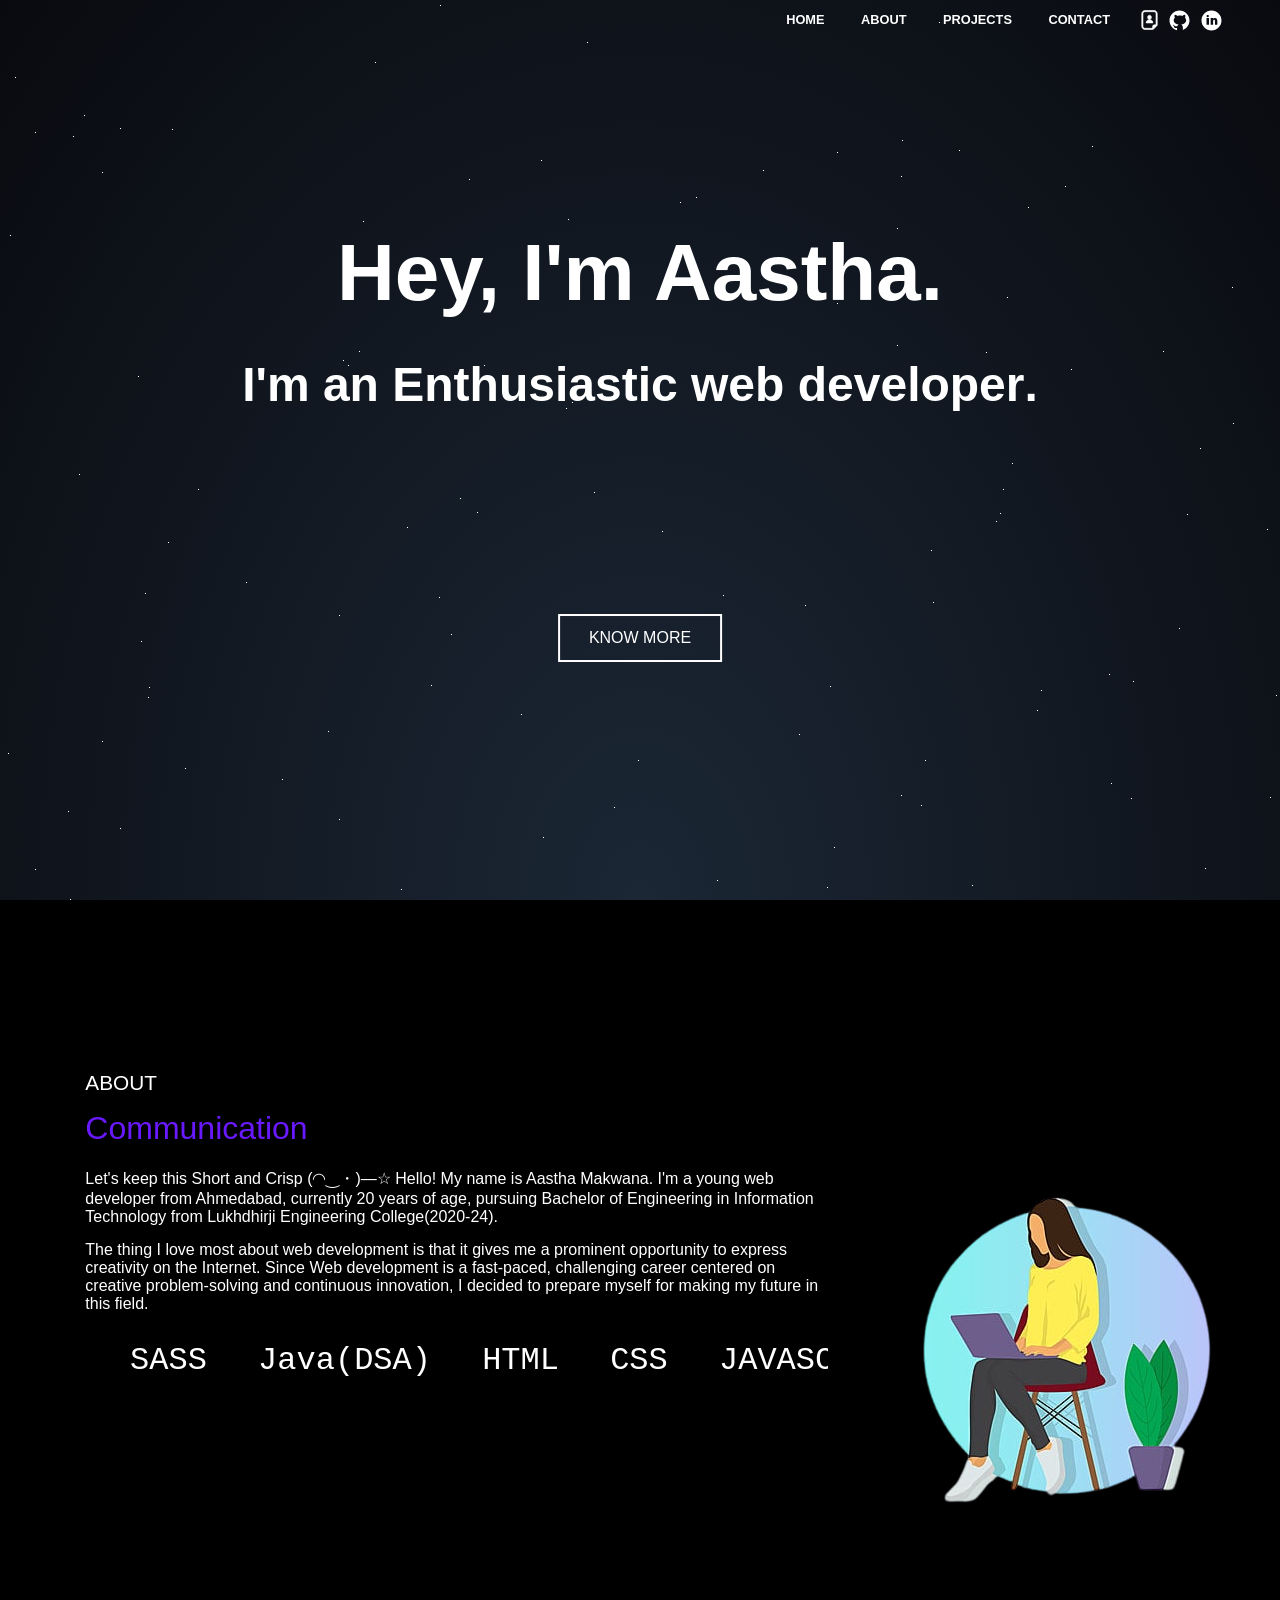
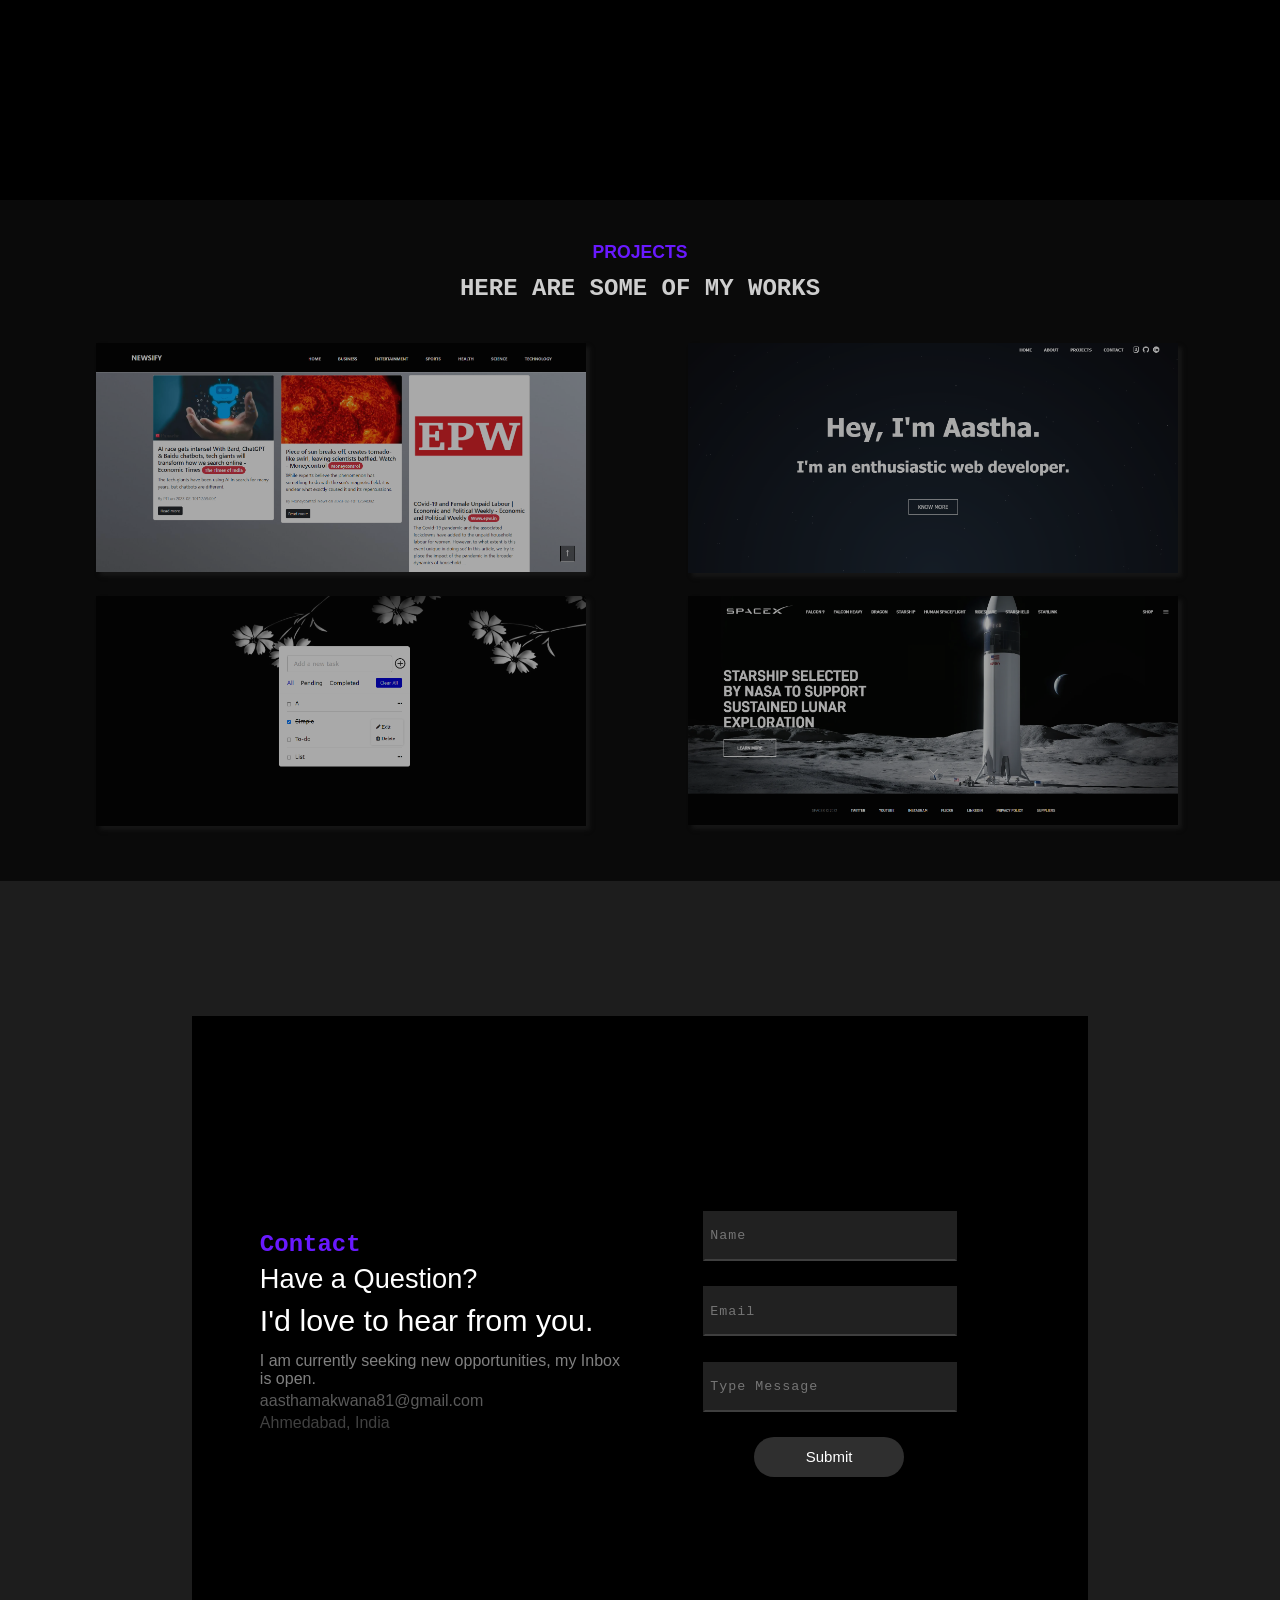
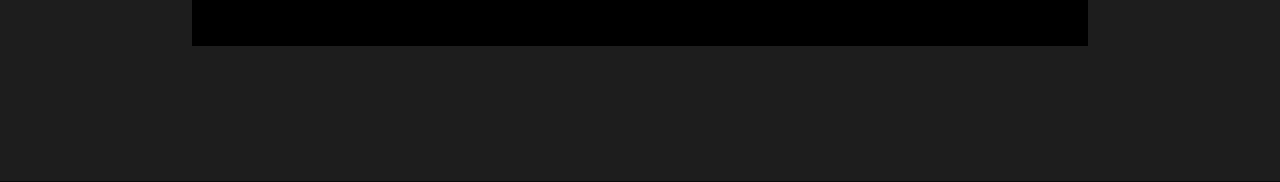
==== commit 123caba6: "Add files via upload" ====
--- a/index.html
+++ b/index.html
@@ -252,7 +252,7 @@
                             </ul>
                         </div>
                     </h4>
-                    <p class="bb">Here!! Let's keep it Short and Crisp (⁠◠⁠‿⁠・⁠)⁠—⁠☆ // Hello! My name is Aastha Makwana. I'm a young web developer from Ahmedabad, currently
+                    <p class="bb">Let's keep this Short and Crisp (⁠◠⁠‿⁠・⁠)⁠—⁠☆ <br class="break"/> Hello! My name is Aastha Makwana. I'm a young web developer from Ahmedabad, currently
                         20
                         years of age,
                         pursuing Bachelor of Engineering in Information Technology from Lukhdhirji Engineering
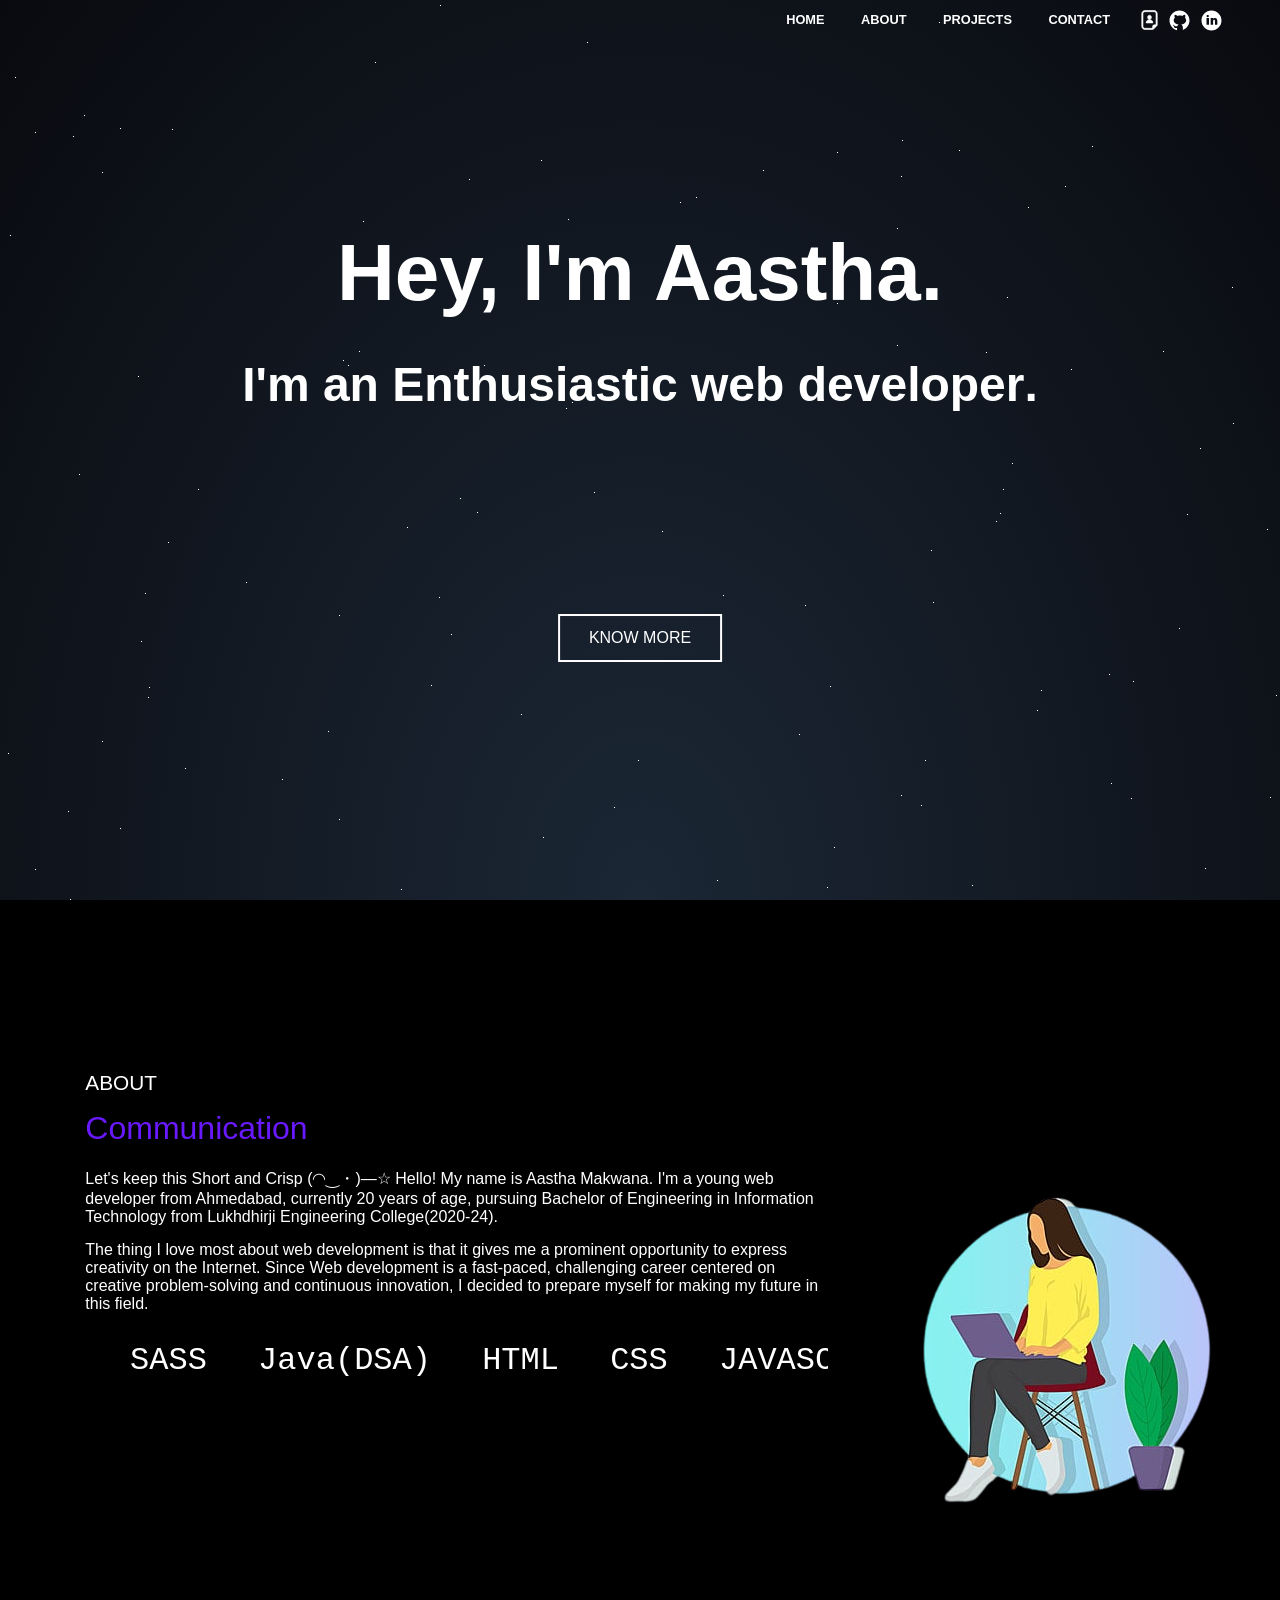
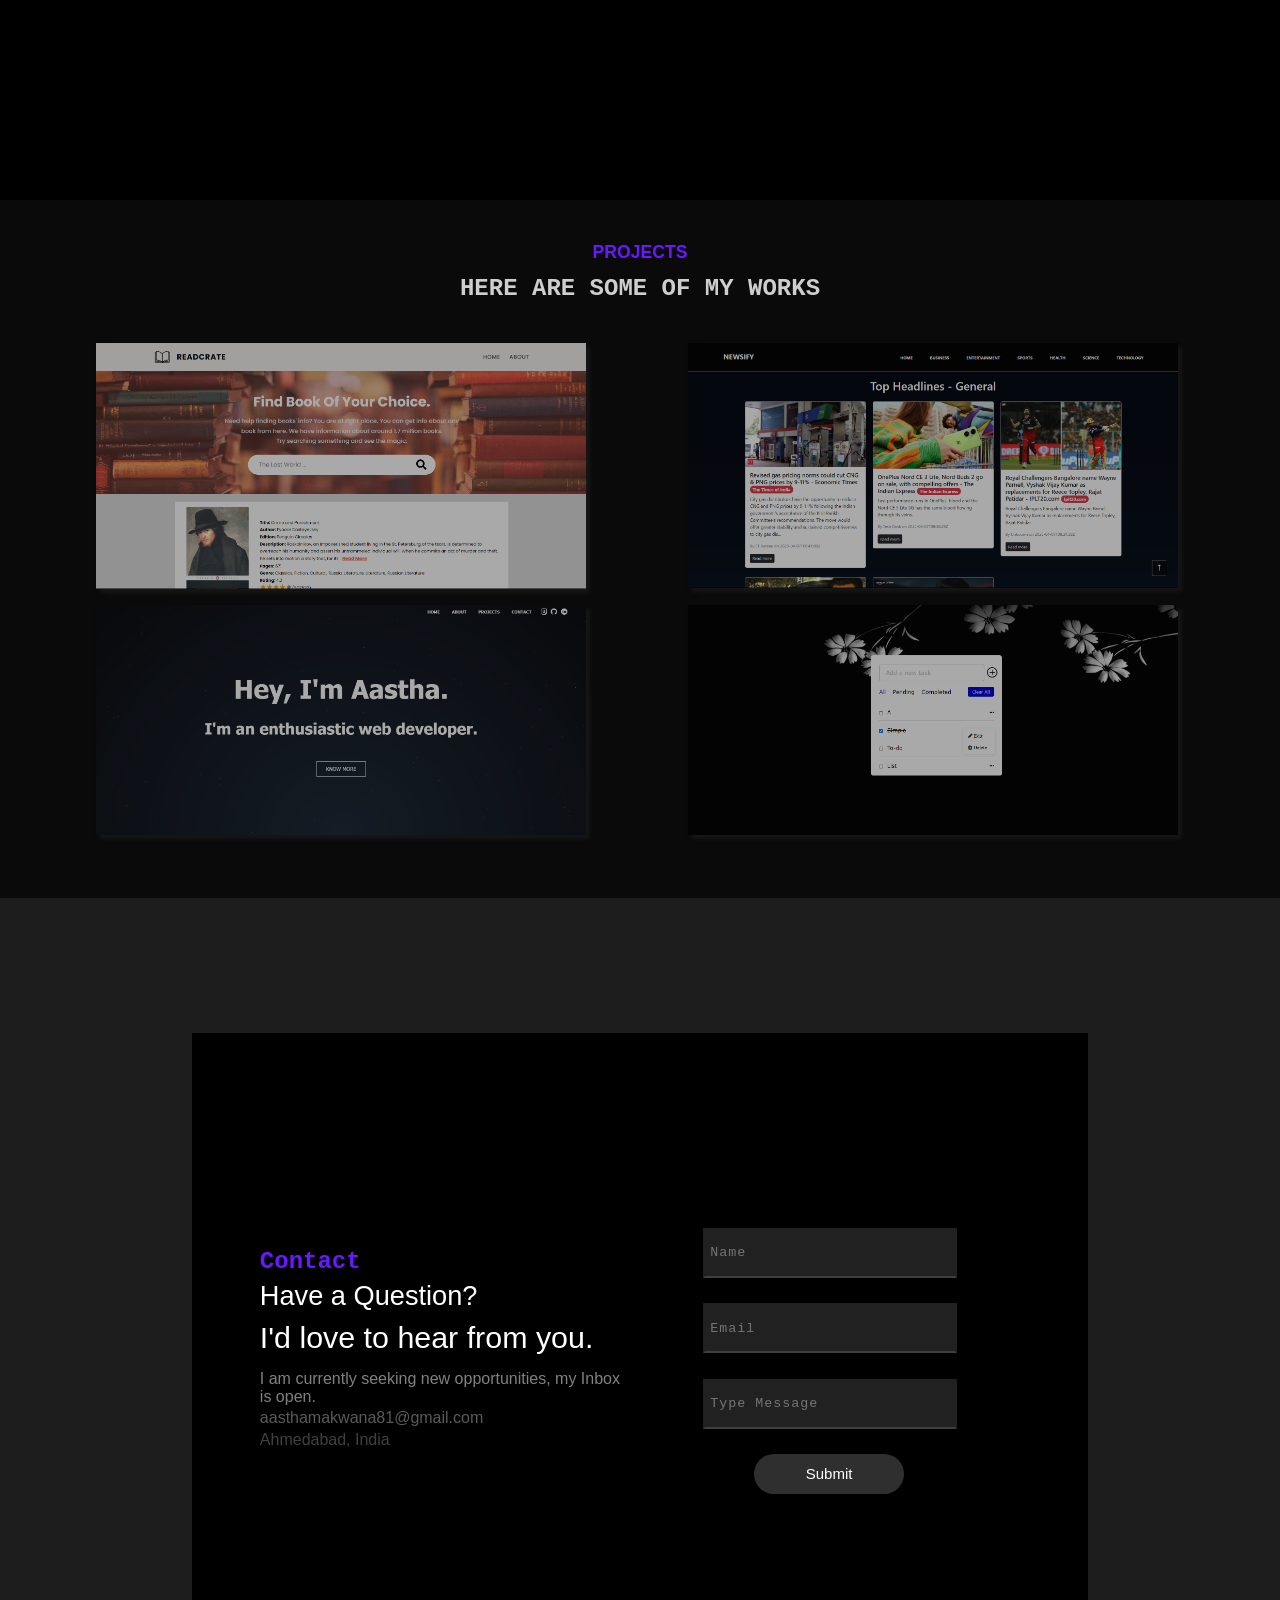
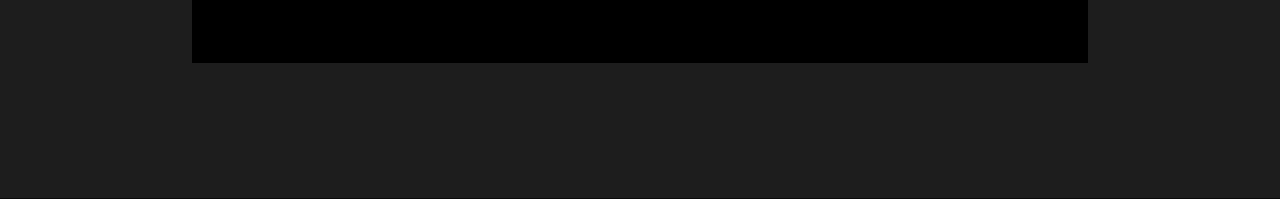
==== commit 8021dbd4: "Add files via upload" ====
--- a/index.html
+++ b/index.html
@@ -5,7 +5,7 @@
     <meta http-equiv="X-UA-Compatible" content="IE=edge">
     <meta name="viewport" content="width=device-width, initial-scale=1.0">
     <link rel="stylesheet" href="style.css">
-    <link rel="stylesheet" href="main.css">
+    <link rel="stylesheet" href="https://cdnjs.cloudflare.com/ajax/libs/animate.css/4.1.1/animate.min.css"/>
     <link rel="apple-touch-icon" sizes="180x180" href="/apple-touch-icon.png">
     <link rel="icon" type="image/png" sizes="32x32" href="/favicon-32x32.png">
     <link rel="icon" type="image/png" sizes="16x16" href="/favicon-16x16.png">
@@ -292,58 +292,57 @@
                 <p class="project-section-heading2" id="project-heading">Here are some of my works</p>
                 <div class="project-container">
                     <div class="box-about" id="box1">
-                        <a href="#img1"><img src="Screenshot (113).png" alt="" srcset="">
+                        <a href="#img1"><img src="Screenshot (136).png" alt="" srcset="">
                         </a>
                     </div>
                     <div class="box-about" id="box2">
                         <a href="#img2">
+                            <img src="Screenshot (113).png" alt="" srcset="">
+                        </a>
+                    </div>
+                    <div class="box-about" id="box3">
+                        <a href="#img3">
                             <img src="Screenshot (130).png" alt="" srcset="">
                         </a>
                     </div>
-                    <div class="box-about" id="box3">
-                        <a href="#img3">
+                    <div class="box-about" id="box4">
+                        <a href="#img4">
                             <img src="Screenshot (135).png" alt="" srcset="">
                         </a>
                     </div>
-                    <div class="box-about" id="box4">
-                        <a href="#img4">
-                            <img src="Screenshot (134).png" alt="" srcset="">
-                        </a>
-                    </div>
 
                     <!-- hidden pics -->
                     <a href="#projects" class="lightbox" id="img1" style="background:black">
-                        <span style="background-image: url(Screenshot\ \(113\).png)">
-                            <p class="page3spantitle"> Newsify is react-based real-time news application.</p>
+                        <span style="background-image: url(Screenshot\ \(136\).png)">
+                            <p class="page3spantitle">ReadCrate is a book search app using Open Library API and draftbit REST API.</p>
                         </span>
                     </a>
-                    <a href="#projects" class="lightbox" id="img2">
+                    <a href="#projects" class="lightbox" id="img2" style="background:black">
+                        <span style="background-image: url(Screenshot\ \(113\).png)">
+                            <p class="page3spantitle">Newsify is react-based real-time news application.</p>
+                        </span>
+                    </a>
+                    <a href="#projects" class="lightbox" id="img3" style="background:black">
                         <span style="background-image: url(Screenshot\ \(130\).png)">
                             <p class="page3spantitle">The minimalist portfolio you are looking at right now is also one of my
                                 projects.</p>
                         </span>
                     </a>
-                    <a href="#projects" class="lightbox" id="img3">
+                    <a href="#projects" class="lightbox" id="img4" style="background:black">
                         <span style="background-image: url(Screenshot\ \(135\).png)">
                             <p class="page3spantitle">Simple To-do list for better task management.</p>
                         </span>
                     </a>
-                    <a href="#projects" class="lightbox" id="img4">
-                        <span style="background-image: url(Screenshot\ \(134\).png)">
-                            <p class="page3spantitle">Clone of Spacex</p>
-                        </span>
-                    </a>
                 </div>
             </div>
             </section>
-
 
 
 
             <section class="contact" id="contact">
                 <div class="contact-page">
                     <div class="contact-content">
-                        <div class="contact-heading">
+                        <div class="contact-heading typewriter">
                             Contact
                         </div>
                         <div class="contact-description">
--- a/style.css
+++ b/style.css
@@ -1819,3 +1819,7 @@
                       margin-top: 6%;
                     }
 }
+
+
+
+
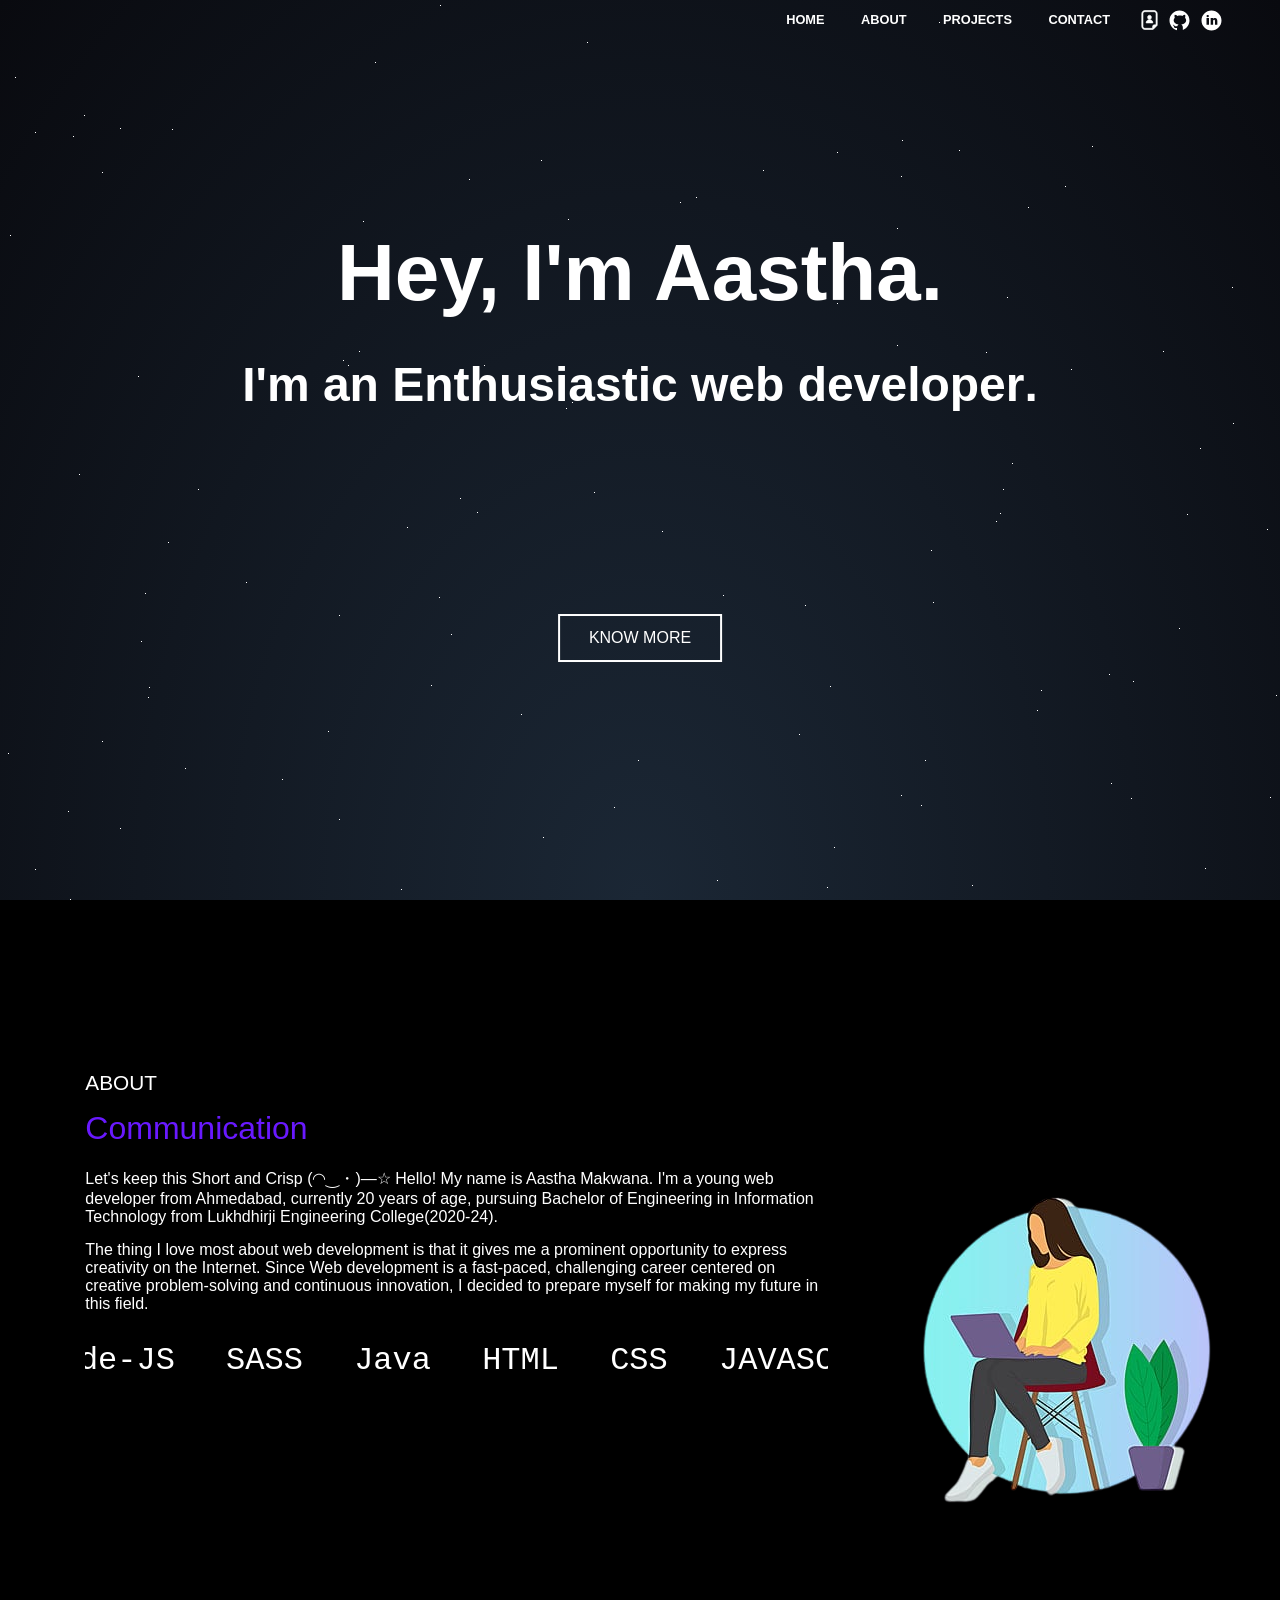
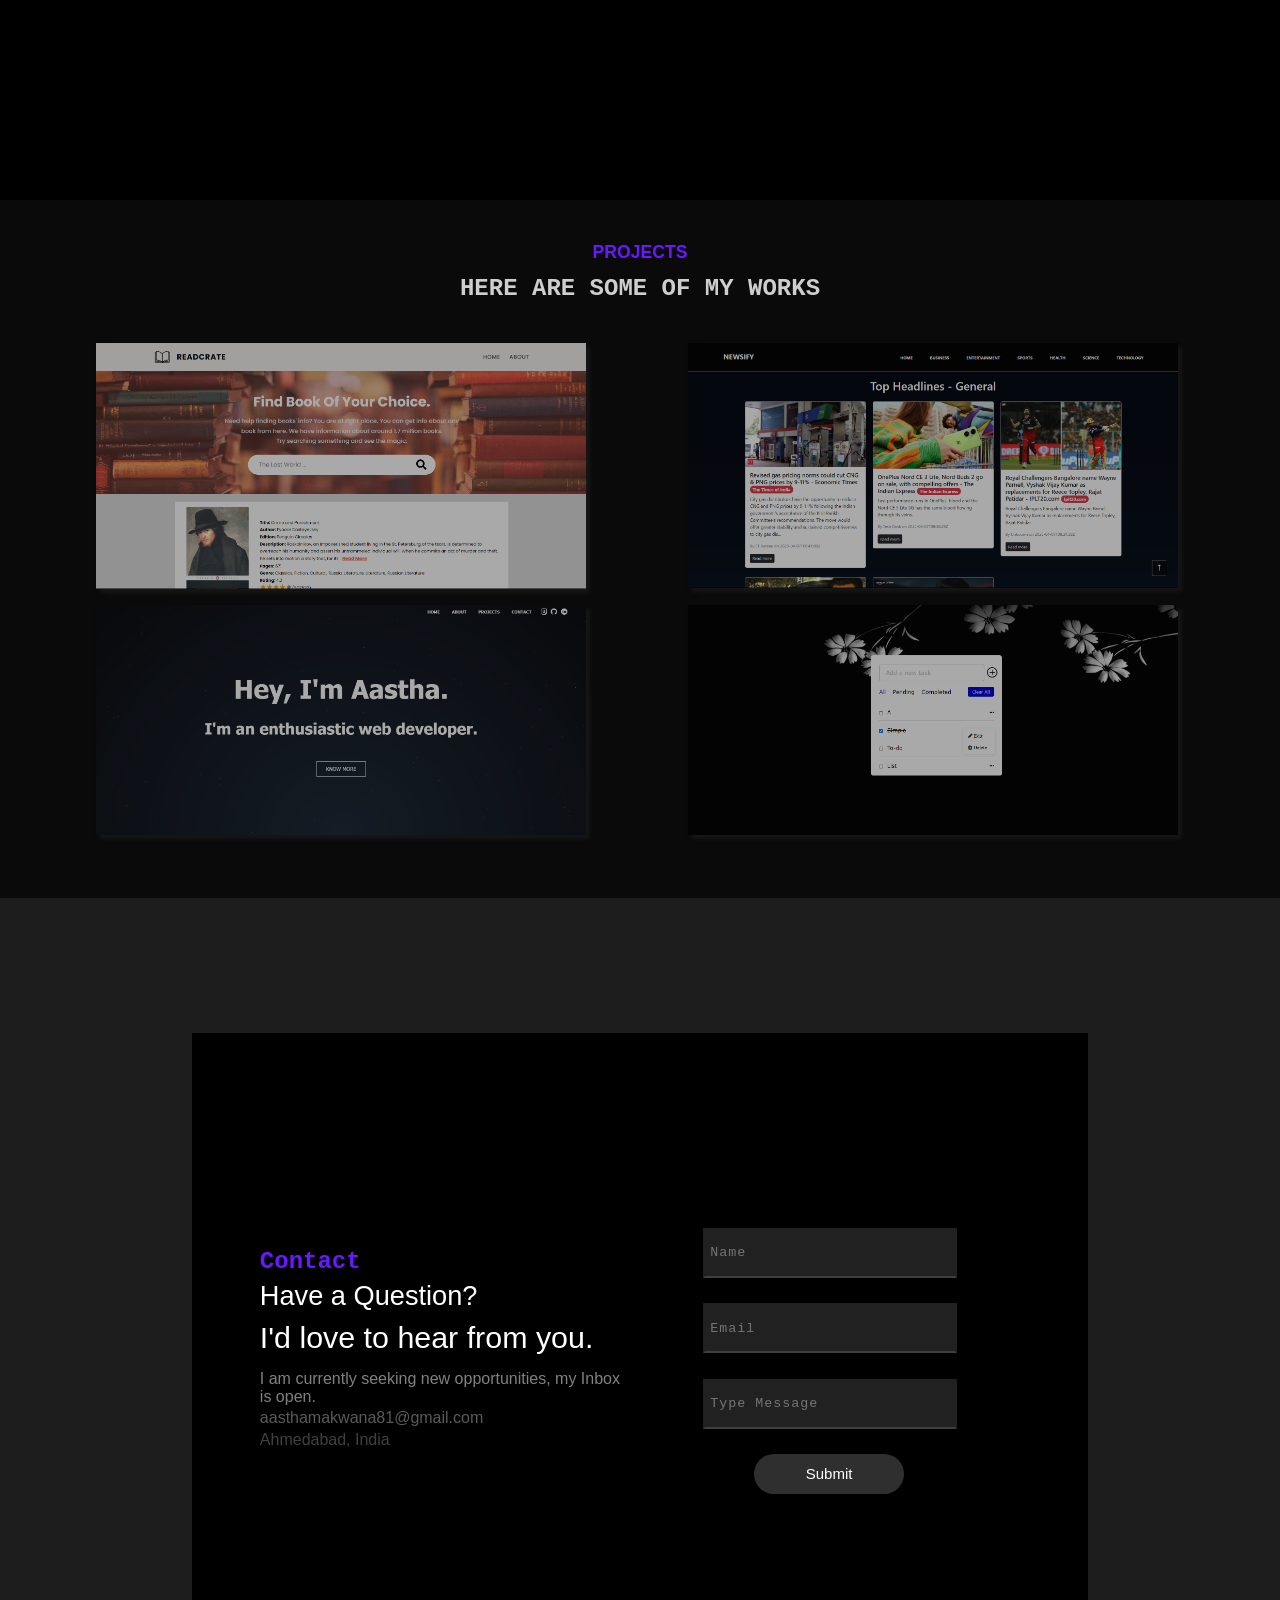
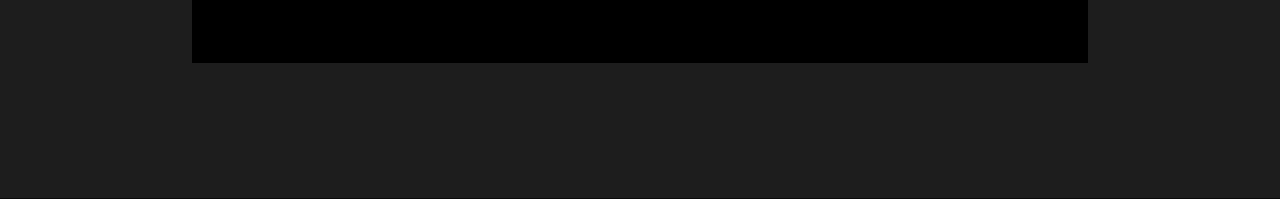
==== commit 376d72be: "Update index.html" ====
--- a/index.html
+++ b/index.html
@@ -271,13 +271,13 @@
                     <div class="table center">
                         <div class="monitor-wrapper center">
                             <div class="monitor center">
-                                <p>HTML CSS JAVASCRIPT REACT Node-JS SASS Java(DSA) HTML CSS JAVASCRIPT REACT Node-JS
+                                <p>HTML CSS JAVASCRIPT REACT Node-JS SASS Java HTML CSS JAVASCRIPT REACT Node-JS
                                     SASS
-                                    Java(DSA) HTML CSS JAVASCRIPT REACT Node-JS SASS Java(DSA) HTML CSS JAVASCRIPT REACT
-                                    Node-JS SASS Java(DSA) HTML CSS JAVASCRIPT REACT Node-JS SASS Java(DSA) HTML CSS
-                                    JAVASCRIPT REACT Node-JS SASS Java(DSA) HTML CSS JAVASCRIPT REACT Node-JS SASS
-                                    Java(DSA)
-                                    HTML CSS JAVASCRIPT REACT Node-JS SASS Java(DSA)</p>
+                                    Java HTML CSS JAVASCRIPT REACT Node-JS SASS Java HTML CSS JAVASCRIPT REACT
+                                    Node-JS SASS Java HTML CSS JAVASCRIPT REACT Node-JS SASS Java HTML CSS
+                                    JAVASCRIPT REACT Node-JS SASS Java HTML CSS JAVASCRIPT REACT Node-JS SASS
+                                    Java
+                                    HTML CSS JAVASCRIPT REACT Node-JS SASS Java</p>
                             </div>
                         </div>
                     </div>
@@ -381,4 +381,4 @@
     <script src="script.js"></script>
 </body>
 
-</html>+</html>
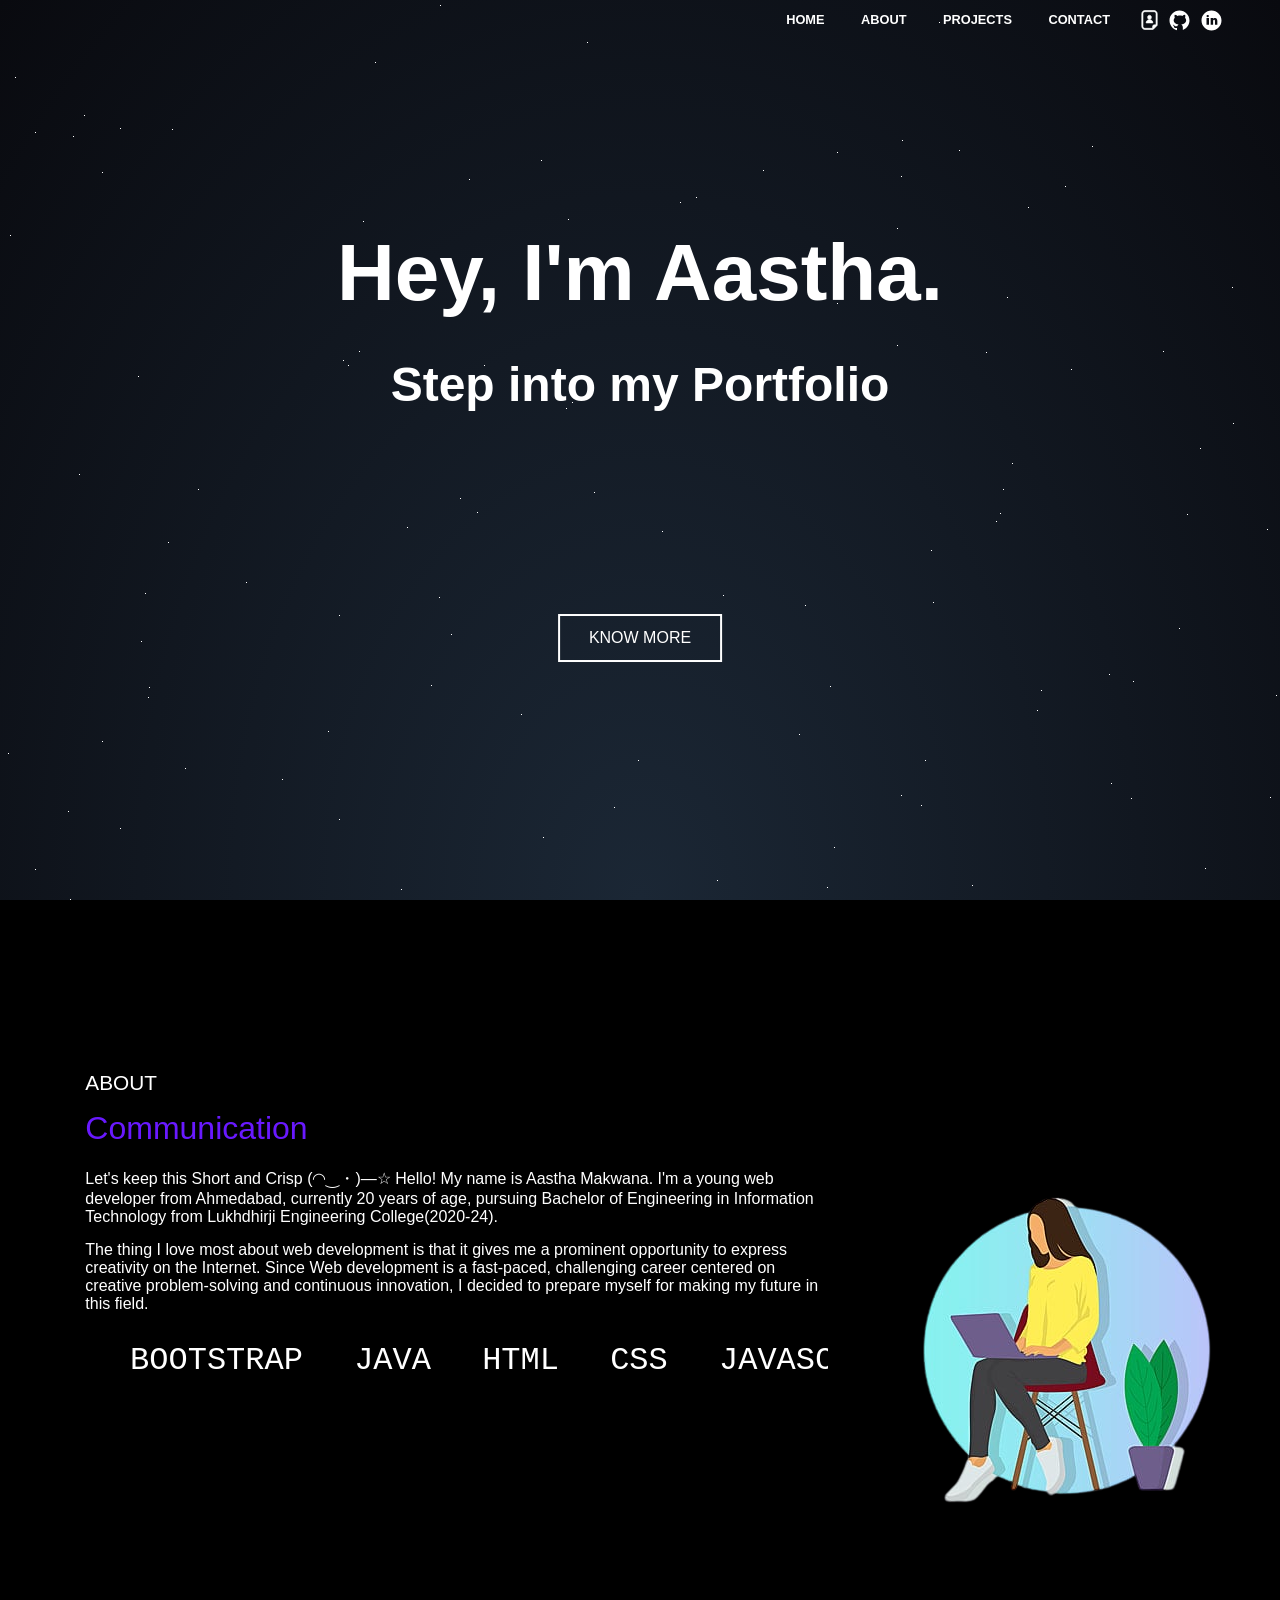
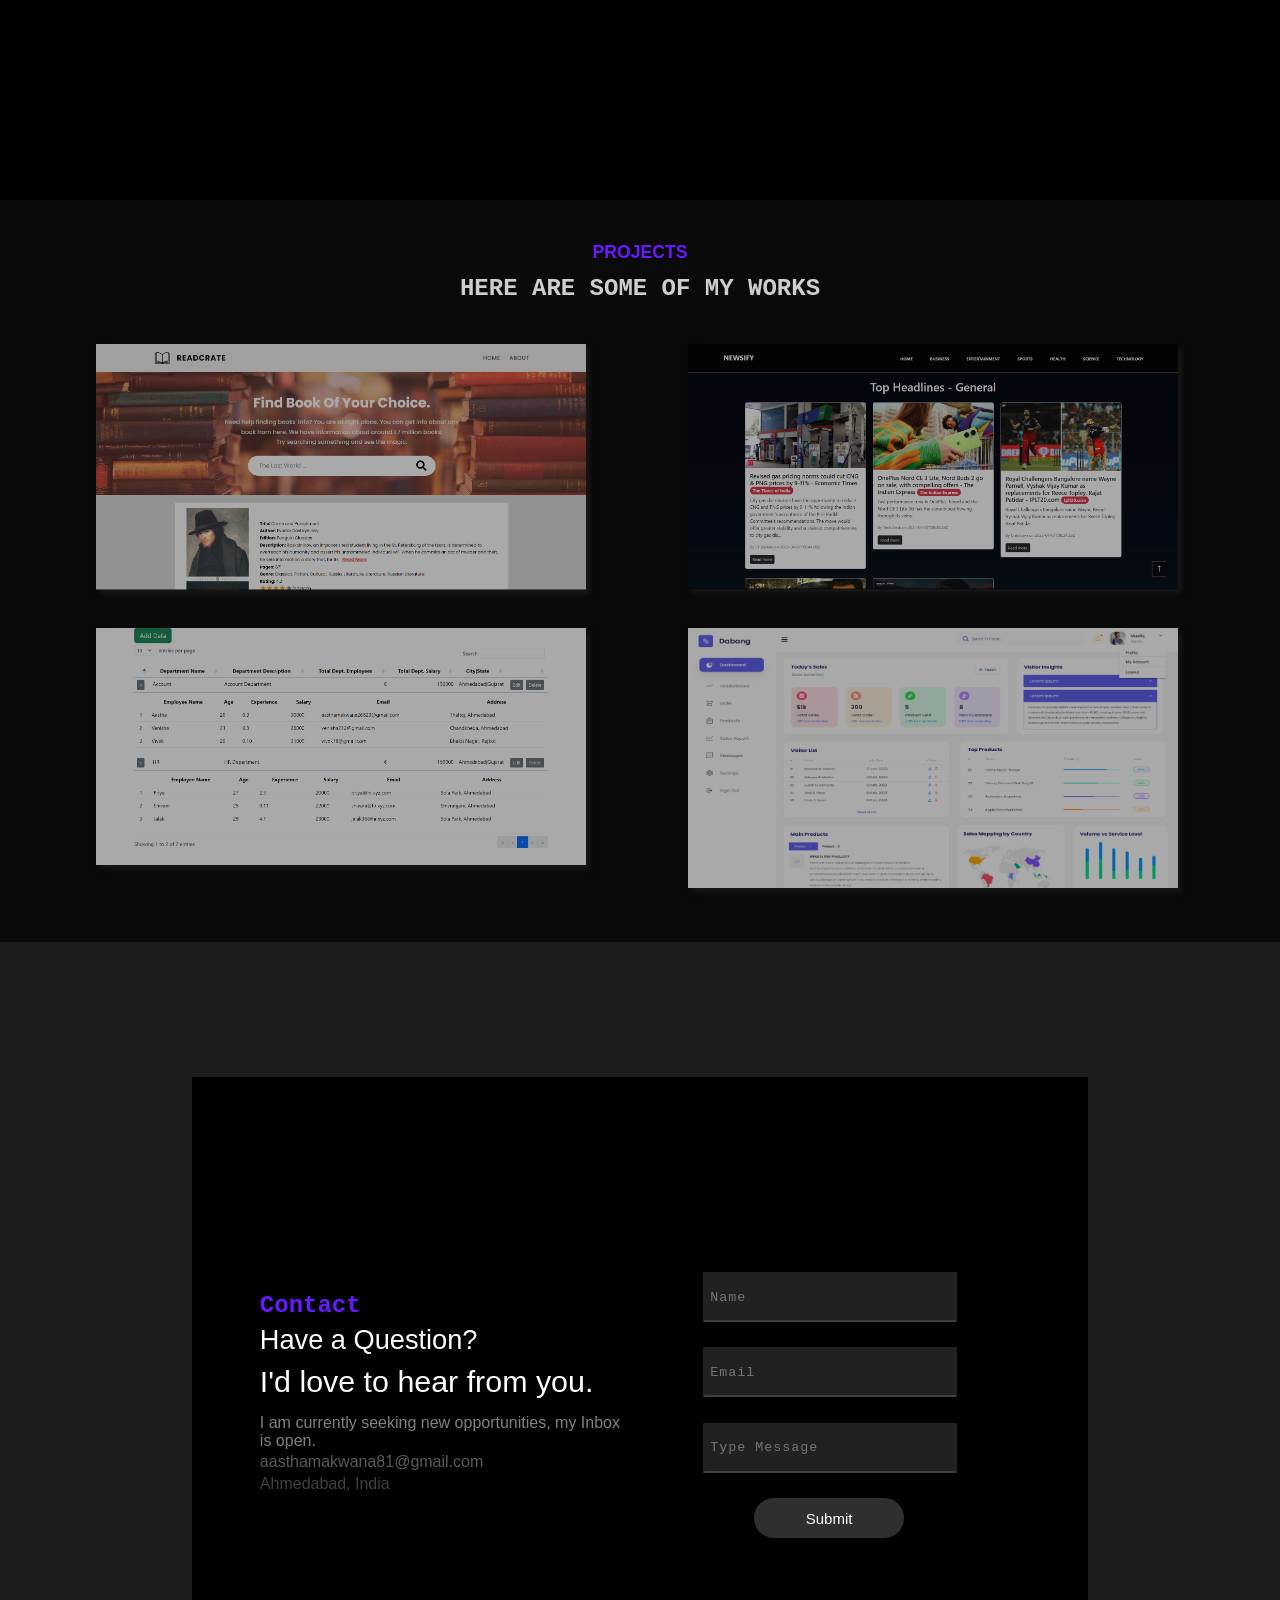
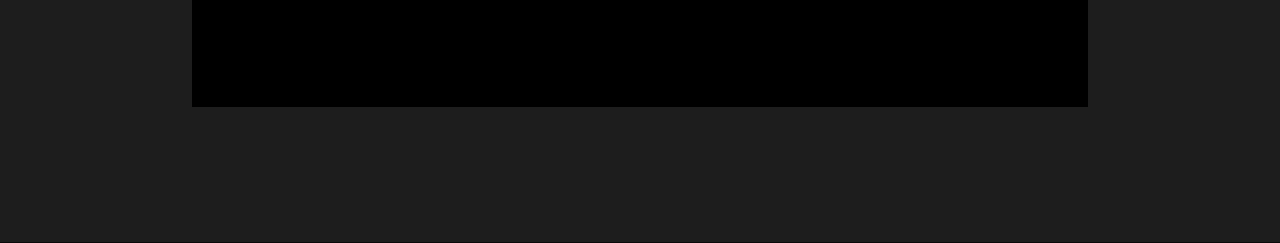
==== commit 803267aa: "Add files via upload" ====
--- a/index.html
+++ b/index.html
@@ -1,11 +1,12 @@
 <!DOCTYPE html>
 <html lang="en">
+
 <head>
     <meta charset="UTF-8">
     <meta http-equiv="X-UA-Compatible" content="IE=edge">
     <meta name="viewport" content="width=device-width, initial-scale=1.0">
     <link rel="stylesheet" href="style.css">
-    <link rel="stylesheet" href="https://cdnjs.cloudflare.com/ajax/libs/animate.css/4.1.1/animate.min.css"/>
+    <link rel="stylesheet" href="https://cdnjs.cloudflare.com/ajax/libs/animate.css/4.1.1/animate.min.css" />
     <link rel="apple-touch-icon" sizes="180x180" href="/apple-touch-icon.png">
     <link rel="icon" type="image/png" sizes="32x32" href="/favicon-32x32.png">
     <link rel="icon" type="image/png" sizes="16x16" href="/favicon-16x16.png">
@@ -25,7 +26,7 @@
                     <li><a href="#contact" class="li4contact">CONTACT</a></li>
                 </ul>
                 <!-- #toolbar=0 -->
-                <a href="Aastha (6) (1).pdf" target="_blank" class="download-icon tooltip"
+                <a href="aastha makwana (11).pdf" target="_blank" class="download-icon tooltip"
                     style="padding:8px; padding-left: 30px; padding-right: 0; padding-top: 10px;">
                     <span class="tooltiptext3">Resume</span>
                     <svg height="20" width="19" style="fill:#000000;" version="1.1" id="_x32_"
@@ -135,7 +136,8 @@
                         <li><a a href="#contact">Contact</a></li>
                         <hr style="width:20%; color:grey; opacity: 0.1; margin-top: 15px; margin-bottom: 10px;">
                         <li>
-                            <a href="Aastha (6) (1).pdf" target="_blank" class="download-icon" style="padding:8px; padding-right: 0;">
+                            <a href="aastha makwana (11).pdf" target="_blank" class="download-icon"
+                                style="padding:8px; padding-right: 0;">
                                 <svg height="20" width="20" style="fill:#000000;" version="1.1" id="_x32_"
                                     xmlns="http://www.w3.org/2000/svg" xmlns:xlink="http://www.w3.org/1999/xlink"
                                     viewBox="0 0 512.00 512.00" xml:space="preserve" fill="#ffffff" stroke="#ffffff"
@@ -220,9 +222,12 @@
                 <div class="content">
                     <div class="content-text" id="content-text">
                         <!-- <p class="a">Hi there, My Name is</p> -->
-                        <p class="b">Hey, <br class="break"/> I'm Aastha.</p>
+                        <p class="b">Hey, <br class="break" /> I'm Aastha.</p>
                         <p class="c">
-                            <span class="hspan">I'm</span><span class="hspan">&nbsp;</span><span class="hspan">an</span><span class="hspan">&nbsp;</span><span class="hspan">Enthusiastic</span><span class="hspan">&nbsp;</span><span>web</span><span>&nbsp;</span><span>developer</span><span class="hspan">.</span>
+                            <!-- <span class="hspan">I'm</span><span class="hspan">&nbsp;</span><span class="hspan">an</span><span class="hspan">&nbsp;</span><span class="hspan">Enthusiastic</span><span class="hspan">&nbsp;</span><span>web</span><span>&nbsp;</span><span>developer</span><span class="hspan">.</span> -->
+                            <span class="hspan">Step</span><span class="hspan">&nbsp;</span><span
+                                class="hspan">into</span><span class="hspan">&nbsp;</span><span
+                                class="hspan">my</span><span class="hspan">&nbsp;</span><span>Portfolio</span></span>
                         </p>
                         <div class="middle">
                             <a href="#about"> <button class="km-btn" id="km-btn">Know More</button> </a>
@@ -252,7 +257,8 @@
                             </ul>
                         </div>
                     </h4>
-                    <p class="bb">Let's keep this Short and Crisp (⁠◠⁠‿⁠・⁠)⁠—⁠☆ <br class="break"/> Hello! My name is Aastha Makwana. I'm a young web developer from Ahmedabad, currently
+                    <p class="bb">Let's keep this Short and Crisp (⁠◠⁠‿⁠・⁠)⁠—⁠☆ <br class="break" /> Hello! My name is
+                        Aastha Makwana. I'm a young web developer from Ahmedabad, currently
                         20
                         years of age,
                         pursuing Bachelor of Engineering in Information Technology from Lukhdhirji Engineering
@@ -271,13 +277,17 @@
                     <div class="table center">
                         <div class="monitor-wrapper center">
                             <div class="monitor center">
-                                <p>HTML CSS JAVASCRIPT REACT Node-JS SASS Java HTML CSS JAVASCRIPT REACT Node-JS
-                                    SASS
-                                    Java HTML CSS JAVASCRIPT REACT Node-JS SASS Java HTML CSS JAVASCRIPT REACT
-                                    Node-JS SASS Java HTML CSS JAVASCRIPT REACT Node-JS SASS Java HTML CSS
-                                    JAVASCRIPT REACT Node-JS SASS Java HTML CSS JAVASCRIPT REACT Node-JS SASS
-                                    Java
-                                    HTML CSS JAVASCRIPT REACT Node-JS SASS Java</p>
+                                <p>HTML CSS JAVASCRIPT JQUERY REACT .NET-MVC SQL BOOTSTRAP JAVA HTML CSS JAVASCRIPT
+                                    JQUERY REACT
+                                    .NET-MVC SQL BOOTSTRAP
+                                    JAVA HTML CSS JAVASCRIPT JQUERY REACT .NET-MVC SQL BOOTSTRAP JAVA HTML CSS
+                                    JAVASCRIPT JQUERY
+                                    REACT .NET-MVC SQL BOOTSTRAP JAVA HTML CSS JAVASCRIPT JQUERY REACT .NET-MVC SQL
+                                    BOOTSTRAP JAVA HTML CSS
+                                    JAVASCRIPT JQUERY REACT .NET-MVC SQL BOOTSTRAP JAVA HTML CSS JAVASCRIPT JQUERY REACT
+                                    .NET-MVC SQL BOOTSTRAP
+                                    JAVA
+                                    HTML CSS JAVASCRIPT JQUERY REACT .NET-MVC SQL BOOTSTRAP JAVA</p>
                             </div>
                         </div>
                     </div>
@@ -289,52 +299,53 @@
             <section id="projects">
                 <div class="project-main">
                     <p class="project-section-heading1">Projects</p>
-                <p class="project-section-heading2" id="project-heading">Here are some of my works</p>
-                <div class="project-container">
-                    <div class="box-about" id="box1">
-                        <a href="#img1"><img src="Screenshot (136).png" alt="" srcset="">
+                    <p class="project-section-heading2" id="project-heading">Here are some of my works</p>
+                    <div class="project-container">
+                        <div class="box-about" id="box1">
+                            <a href="#img1"><img src="Screenshot (136).png" alt="" srcset="">
+                            </a>
+                        </div>
+                        <div class="box-about" id="box2">
+                            <a href="#img2">
+                                <img src="Screenshot (113).png" alt="" srcset="">
+                            </a>
+                        </div>
+                        <div class="box-about" id="box3">
+                            <a href="#img3">
+                                <img src="Screenshot 2024-04-15 093657.png" alt="" srcset="">
+                            </a>
+                        </div>
+                        <div class="box-about" id="box4">
+                            <a href="#img4">
+                                <img src="Screenshot 2024-04-15 095405.png" alt="" srcset="">
+                            </a>
+                        </div>
+
+                        <!-- hidden pics -->
+                        <a href="#projects" class="lightbox" id="img1" style="background:black">
+                            <span style="background-image: url(Screenshot\ \(136\).png)">
+                                <p class="page3spantitle">ReadCrate is a book search app using Open Library API and
+                                    draftbit REST API.</p>
+                            </span>
                         </a>
-                    </div>
-                    <div class="box-about" id="box2">
-                        <a href="#img2">
-                            <img src="Screenshot (113).png" alt="" srcset="">
+                        <a href="#projects" class="lightbox" id="img2" style="background:black">
+                            <span style="background-image: url(Screenshot\ \(113\).png)">
+                                <p class="page3spantitle">Newsify is JQUERY-based real-time news application.</p>
+                            </span>
                         </a>
-                    </div>
-                    <div class="box-about" id="box3">
-                        <a href="#img3">
-                            <img src="Screenshot (130).png" alt="" srcset="">
+                        
+                        <a href="#projects" class="lightbox" id="img4" style="background:black">
+                            <span style="background-image: url(Screenshot\ 2024-04-15\ 095405.png)">
+                                <p class="page3spantitle">This is one of my front-end practices regarding Bootstrap</p>
+                            </span>
                         </a>
-                    </div>
-                    <div class="box-about" id="box4">
-                        <a href="#img4">
-                            <img src="Screenshot (135).png" alt="" srcset="">
+                        <a href="#projects" class="lightbox" id="img3" style="background:black"> 
+                            <span style="background-image: url(Screenshot\ 2024-04-15\ 093657.png)">
+                                <p class="page3spantitle">This is made up of JQuery DataTables Plugin.</p>
+                            </span>
                         </a>
                     </div>
-
-                    <!-- hidden pics -->
-                    <a href="#projects" class="lightbox" id="img1" style="background:black">
-                        <span style="background-image: url(Screenshot\ \(136\).png)">
-                            <p class="page3spantitle">ReadCrate is a book search app using Open Library API and draftbit REST API.</p>
-                        </span>
-                    </a>
-                    <a href="#projects" class="lightbox" id="img2" style="background:black">
-                        <span style="background-image: url(Screenshot\ \(113\).png)">
-                            <p class="page3spantitle">Newsify is react-based real-time news application.</p>
-                        </span>
-                    </a>
-                    <a href="#projects" class="lightbox" id="img3" style="background:black">
-                        <span style="background-image: url(Screenshot\ \(130\).png)">
-                            <p class="page3spantitle">The minimalist portfolio you are looking at right now is also one of my
-                                projects.</p>
-                        </span>
-                    </a>
-                    <a href="#projects" class="lightbox" id="img4" style="background:black">
-                        <span style="background-image: url(Screenshot\ \(135\).png)">
-                            <p class="page3spantitle">Simple To-do list for better task management.</p>
-                        </span>
-                    </a>
-                </div>
-            </div>
+                </div>
             </section>
 
 
@@ -360,8 +371,10 @@
                     </div>
                     <div class="mail-sender">
                         <form action="https://getform.io/f/72321a0c-ddcc-4903-a790-cdfcdd65b4ff" method="POST">
-                            <input id="textsend" placeholder="Name" class="input mailbox firstm" name="name" type="text" required>
-                            <input id="mailmail" placeholder="Email" class="input mailbox" name="email" type="email" required>
+                            <input id="textsend" placeholder="Name" class="input mailbox firstm" name="name" type="text"
+                                required>
+                            <input id="mailmail" placeholder="Email" class="input mailbox" name="email" type="email"
+                                required>
                             <input placeholder="Type Message" class="input mailbox" name="message" type="text">
                             <button id="btn" type="submit">
                                 <p id="btnText">Submit</p>
@@ -381,4 +394,4 @@
     <script src="script.js"></script>
 </body>
 
-</html>
+</html>
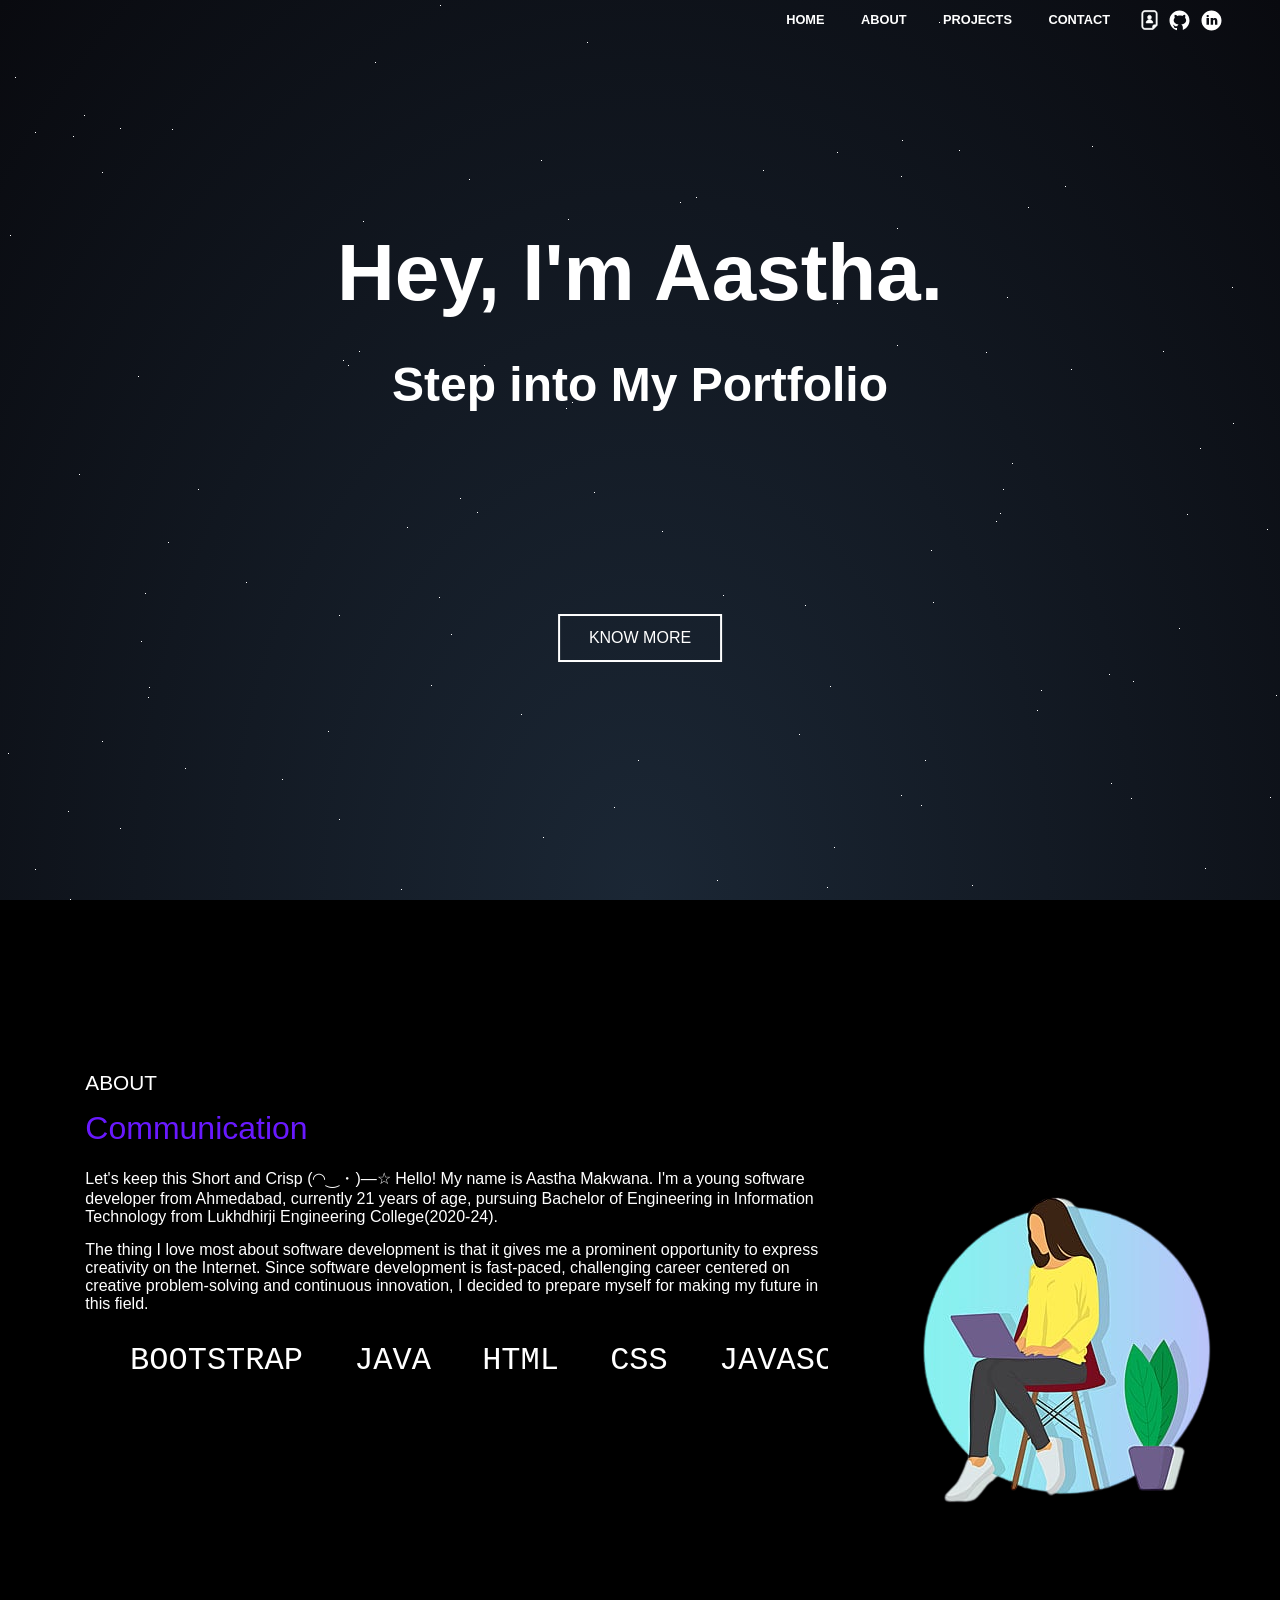
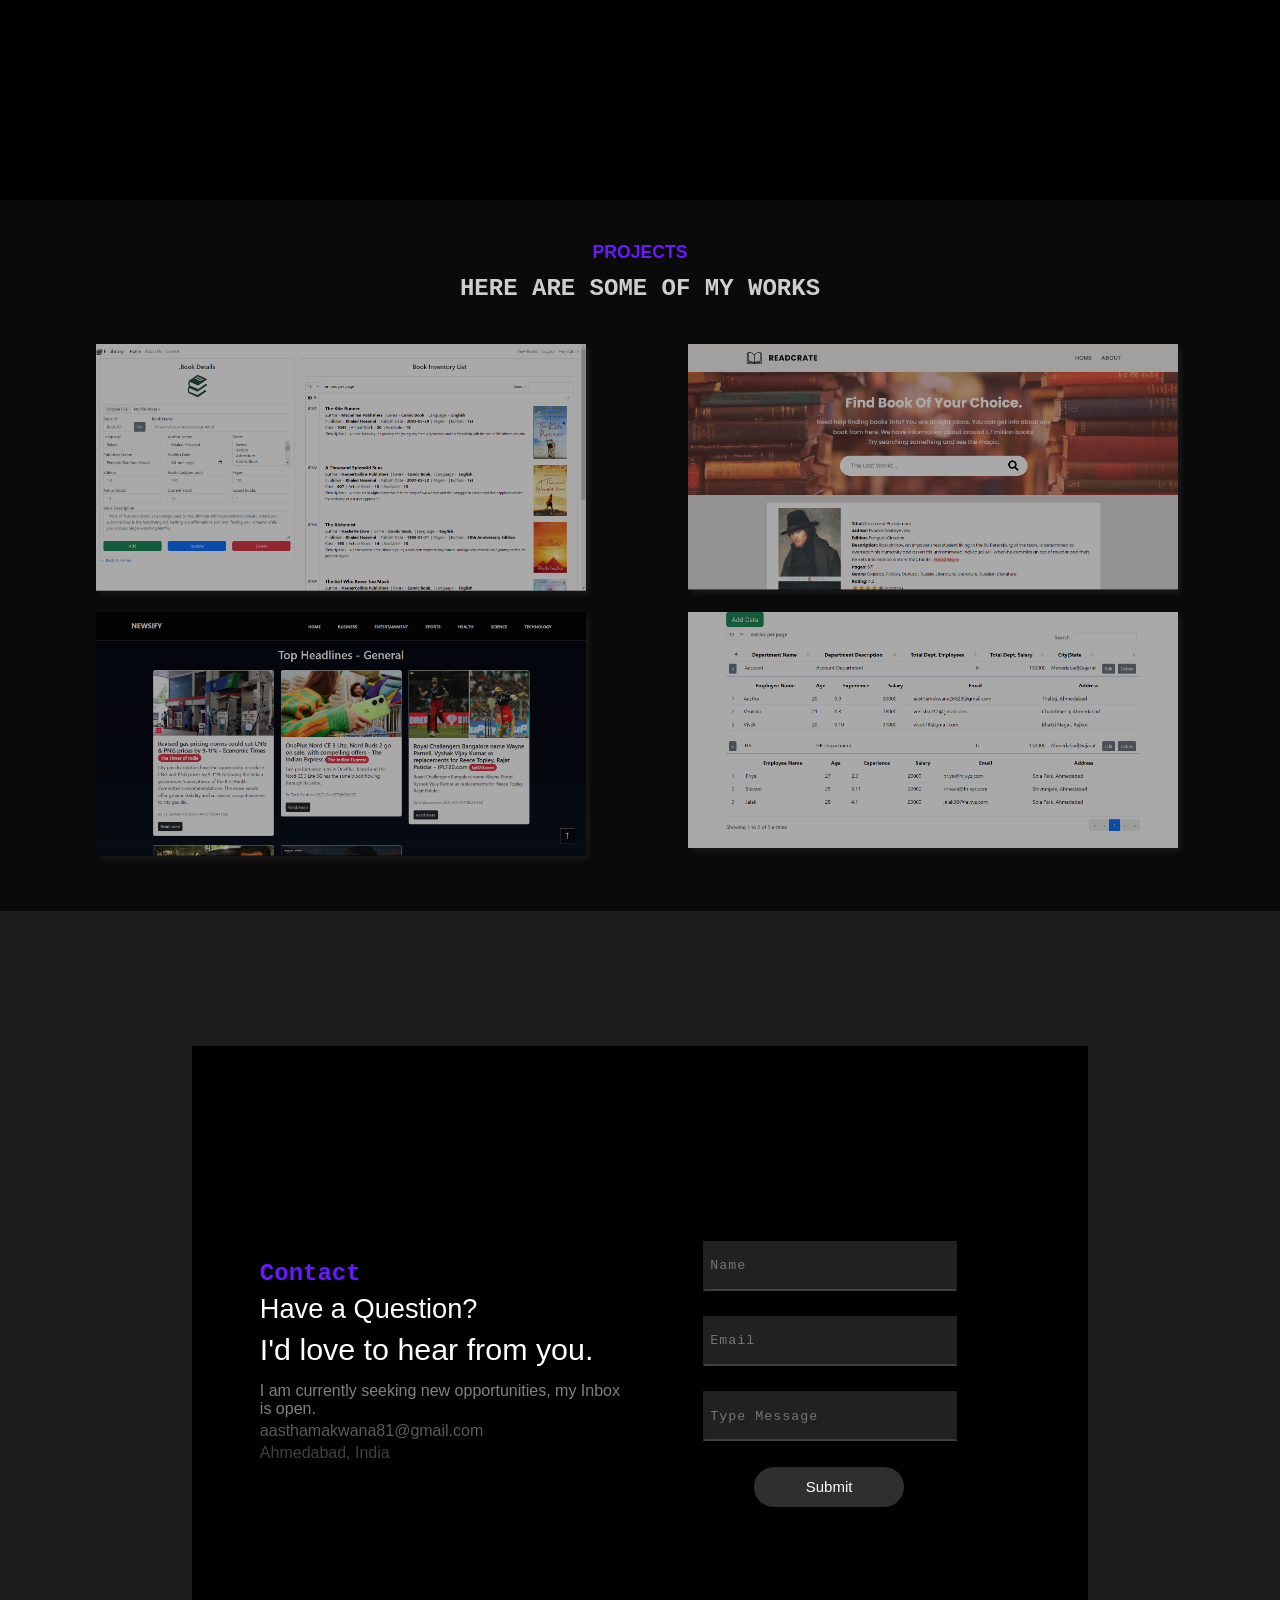
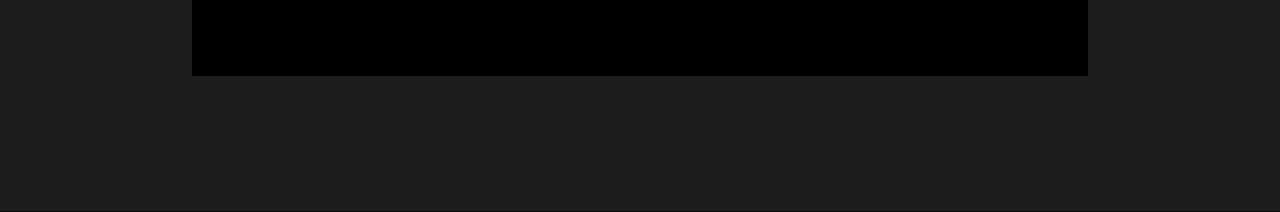
==== commit 4b717def: "Add files via upload" ====
--- a/index.html
+++ b/index.html
@@ -26,7 +26,7 @@
                     <li><a href="#contact" class="li4contact">CONTACT</a></li>
                 </ul>
                 <!-- #toolbar=0 -->
-                <a href="aastha makwana (11).pdf" target="_blank" class="download-icon tooltip"
+                <a href="AasthaMakwana_Resume.pdf" target="_blank" class="download-icon tooltip"
                     style="padding:8px; padding-left: 30px; padding-right: 0; padding-top: 10px;">
                     <span class="tooltiptext3">Resume</span>
                     <svg height="20" width="19" style="fill:#000000;" version="1.1" id="_x32_"
@@ -57,7 +57,7 @@
                     </svg>
                 </a>
 
-                <a href="https://github.com/Aurora26623" target="_blank" class="git-icon tooltip"
+                <a href="https://github.com/Aasthamakwana" target="_blank" class="git-icon tooltip"
                     style="padding:8px; padding-right: 0;">
                     <span class="tooltiptext">Github</span>
                     <svg xmlns="http://www.w3.org/2000/svg" x="0px" y="0px" width="25" height="25" viewBox="0,0,256,256"
@@ -136,7 +136,7 @@
                         <li><a a href="#contact">Contact</a></li>
                         <hr style="width:20%; color:grey; opacity: 0.1; margin-top: 15px; margin-bottom: 10px;">
                         <li>
-                            <a href="aastha makwana (11).pdf" target="_blank" class="download-icon"
+                            <a href="AasthaMakwana_Resume.pdf" target="_blank" class="download-icon"
                                 style="padding:8px; padding-right: 0;">
                                 <svg height="20" width="20" style="fill:#000000;" version="1.1" id="_x32_"
                                     xmlns="http://www.w3.org/2000/svg" xmlns:xlink="http://www.w3.org/1999/xlink"
@@ -166,7 +166,7 @@
                                 </svg>
                             </a>
 
-                            <a href="https://github.com/Aurora26623" target="_blank" class="git-icon"
+                            <a href="https://github.com/Aasthamakwana" target="_blank" class="git-icon"
                                 style="padding:8px; padding-right: 0;">
                                 <svg xmlns="http://www.w3.org/2000/svg" x="0px" y="0px" width="25" height="25"
                                     viewBox="0,0,256,256" style="fill:#000000;">
@@ -227,7 +227,7 @@
                             <!-- <span class="hspan">I'm</span><span class="hspan">&nbsp;</span><span class="hspan">an</span><span class="hspan">&nbsp;</span><span class="hspan">Enthusiastic</span><span class="hspan">&nbsp;</span><span>web</span><span>&nbsp;</span><span>developer</span><span class="hspan">.</span> -->
                             <span class="hspan">Step</span><span class="hspan">&nbsp;</span><span
                                 class="hspan">into</span><span class="hspan">&nbsp;</span><span
-                                class="hspan">my</span><span class="hspan">&nbsp;</span><span>Portfolio</span></span>
+                                class="hspan">My</span><span class="hspan">&nbsp;</span><span>Portfolio</span></span>
                         </p>
                         <div class="middle">
                             <a href="#about"> <button class="km-btn" id="km-btn">Know More</button> </a>
@@ -258,15 +258,15 @@
                         </div>
                     </h4>
                     <p class="bb">Let's keep this Short and Crisp (⁠◠⁠‿⁠・⁠)⁠—⁠☆ <br class="break" /> Hello! My name is
-                        Aastha Makwana. I'm a young web developer from Ahmedabad, currently
-                        20
+                        Aastha Makwana. I'm a young software developer from Ahmedabad, currently
+                        21
                         years of age,
                         pursuing Bachelor of Engineering in Information Technology from Lukhdhirji Engineering
                         College(2020-24).
                     </p>
-                    <p class="cc">The thing I love most about web development is that it gives me a prominent
+                    <p class="cc">The thing I love most about software development is that it gives me a prominent
                         opportunity to
-                        express creativity on the Internet. Since Web development is a fast-paced, challenging career
+                        express creativity on the Internet. Since software development is fast-paced, challenging career
                         centered
                         on
                         creative problem-solving and continuous innovation, I decided to prepare myself for making my
@@ -277,17 +277,17 @@
                     <div class="table center">
                         <div class="monitor-wrapper center">
                             <div class="monitor center">
-                                <p>HTML CSS JAVASCRIPT JQUERY REACT .NET-MVC SQL BOOTSTRAP JAVA HTML CSS JAVASCRIPT
-                                    JQUERY REACT
+                                <p>HTML CSS JAVASCRIPT JQUERY .NET-MVC SQL BOOTSTRAP JAVA HTML CSS JAVASCRIPT
+                                    JQUERY 
                                     .NET-MVC SQL BOOTSTRAP
-                                    JAVA HTML CSS JAVASCRIPT JQUERY REACT .NET-MVC SQL BOOTSTRAP JAVA HTML CSS
+                                    JAVA HTML CSS JAVASCRIPT JQUERY .NET-MVC SQL BOOTSTRAP JAVA HTML CSS
                                     JAVASCRIPT JQUERY
-                                    REACT .NET-MVC SQL BOOTSTRAP JAVA HTML CSS JAVASCRIPT JQUERY REACT .NET-MVC SQL
+                                     .NET-MVC SQL BOOTSTRAP JAVA HTML CSS JAVASCRIPT JQUERY .NET-MVC SQL
                                     BOOTSTRAP JAVA HTML CSS
-                                    JAVASCRIPT JQUERY REACT .NET-MVC SQL BOOTSTRAP JAVA HTML CSS JAVASCRIPT JQUERY REACT
+                                    JAVASCRIPT JQUERY .NET-MVC SQL BOOTSTRAP JAVA HTML CSS JAVASCRIPT JQUERY
                                     .NET-MVC SQL BOOTSTRAP
                                     JAVA
-                                    HTML CSS JAVASCRIPT JQUERY REACT .NET-MVC SQL BOOTSTRAP JAVA</p>
+                                    HTML CSS JAVASCRIPT JQUERY .NET-MVC SQL BOOTSTRAP JAVA</p>
                             </div>
                         </div>
                     </div>
@@ -302,44 +302,45 @@
                     <p class="project-section-heading2" id="project-heading">Here are some of my works</p>
                     <div class="project-container">
                         <div class="box-about" id="box1">
-                            <a href="#img1"><img src="Screenshot (136).png" alt="" srcset="">
+                            <a href="#img1">
+                                <img src="Screenshot 2024-05-09 105012.png" alt="" srcset="">
                             </a>
                         </div>
                         <div class="box-about" id="box2">
                             <a href="#img2">
-                                <img src="Screenshot (113).png" alt="" srcset="">
+                                <img src="Screenshot (136).png" alt="" srcset="">
                             </a>
                         </div>
                         <div class="box-about" id="box3">
                             <a href="#img3">
-                                <img src="Screenshot 2024-04-15 093657.png" alt="" srcset="">
+                                <img src="Screenshot (113).png" alt="" srcset="">  
                             </a>
                         </div>
                         <div class="box-about" id="box4">
                             <a href="#img4">
-                                <img src="Screenshot 2024-04-15 095405.png" alt="" srcset="">
+                                <img src="Screenshot 2024-04-15 093657.png" alt="" srcset="">
                             </a>
                         </div>
 
                         <!-- hidden pics -->
-                        <a href="#projects" class="lightbox" id="img1" style="background:black">
+                        <a href="#projects" class="lightbox" id="img2" style="background:black">
                             <span style="background-image: url(Screenshot\ \(136\).png)">
                                 <p class="page3spantitle">ReadCrate is a book search app using Open Library API and
                                     draftbit REST API.</p>
                             </span>
                         </a>
-                        <a href="#projects" class="lightbox" id="img2" style="background:black">
+                        <a href="#projects" class="lightbox" id="img3" style="background:black">
                             <span style="background-image: url(Screenshot\ \(113\).png)">
-                                <p class="page3spantitle">Newsify is JQUERY-based real-time news application.</p>
+                                <p class="page3spantitle">Newsify is Jquery-based real-time news application.</p>
                             </span>
                         </a>
                         
-                        <a href="#projects" class="lightbox" id="img4" style="background:black">
-                            <span style="background-image: url(Screenshot\ 2024-04-15\ 095405.png)">
-                                <p class="page3spantitle">This is one of my front-end practices regarding Bootstrap</p>
+                        <a href="#projects" class="lightbox" id="img1" style="background:black">
+                            <span style="background-image: url(Screenshot\ 2024-05-09\ 105012.png)">
+                                <p class="page3spantitle">ELibraryManagement is .NET based web app.</p>
                             </span>
                         </a>
-                        <a href="#projects" class="lightbox" id="img3" style="background:black"> 
+                        <a href="#projects" class="lightbox" id="img4" style="background:black"> 
                             <span style="background-image: url(Screenshot\ 2024-04-15\ 093657.png)">
                                 <p class="page3spantitle">This is made up of JQuery DataTables Plugin.</p>
                             </span>
